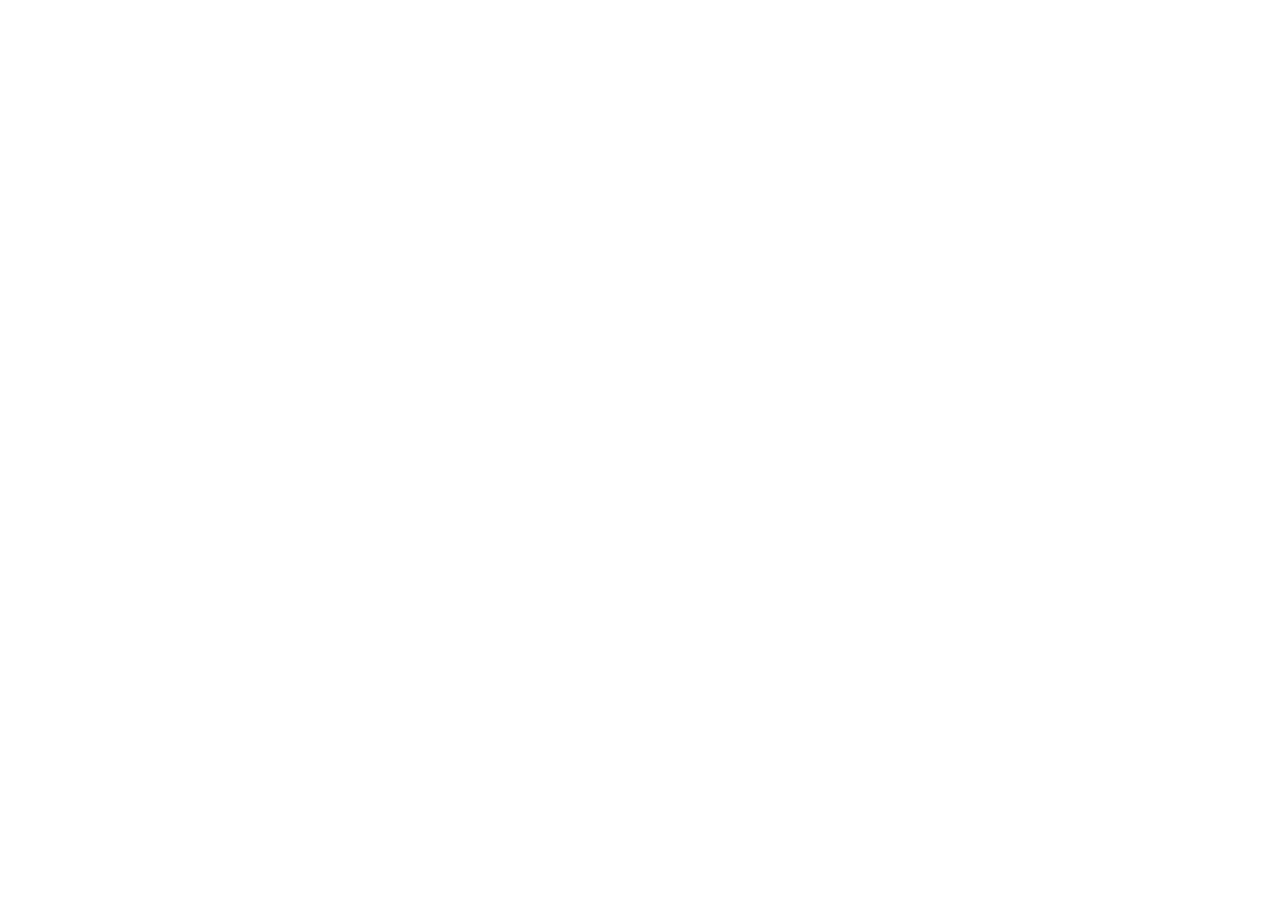
==== index.html @ cbe069e8 "Updates" ====
<!doctype html><html lang="en" translate="no" class="notranslate"><head><meta charset="utf-8"><meta name="viewport" content="minimum-scale=1,initial-scale=1,width=device-width"><meta name="theme-color" content="#000000"><meta name="google" content="notranslate"><meta name="mobile-web-app-capable" content="yes"><meta name="apple-mobile-web-app-capable" content="yes"><meta name="apple-mobile-web-app-status-bar-style" content="default"><link rel="manifest" href="./manifest.json"><link rel="icon shortcut" href="./favicon.ico"><link rel="apple-touch-icon" sizes="40x40" href="./appIcon/40.png"><link rel="apple-touch-icon" sizes="58x58" href="./appIcon/58.png"><link rel="apple-touch-icon" sizes="60x60" href="./appIcon/60.png"><link rel="apple-touch-icon" sizes="76x76" href="./appIcon/76.png"><link rel="apple-touch-icon" sizes="80x80" href="./appIcon/80.png"><link rel="apple-touch-icon" sizes="87x87" href="./appIcon/87.png"><link rel="apple-touch-icon" sizes="114x114" href="./appIcon/114.png"><link rel="apple-touch-icon" sizes="120x120" href="./appIcon/120.png"><link rel="apple-touch-icon" sizes="128x128" href="./appIcon/128.png"><link rel="apple-touch-icon" sizes="136x136" href="./appIcon/136.png"><link rel="apple-touch-icon" sizes="152x152" href="./appIcon/152.png"><link rel="apple-touch-icon" sizes="167x167" href="./appIcon/167.png"><link rel="apple-touch-icon" sizes="180x180" href="./appIcon/180.png"><link rel="apple-touch-icon" sizes="192x192" href="./appIcon/192.png"><link rel="apple-touch-icon" sizes="1024x1024" href="./appIcon/1024.png"><title>Atomic CRM</title><style>body{margin:0;padding:0;font-family:sans-serif}button,input,select,textarea,a{touch-action:manipulation}.loader-container{background-color:#fafafa;flex-direction:column;justify-content:center;align-items:center;display:flex;position:absolute;inset:0}.loader,.loader:before,.loader:after{border-radius:50%}.loader{color:#283593;text-indent:-99999em;width:10em;height:10em;margin:55px auto;font-size:11px;position:relative;-webkit-transform:translateZ(0);-ms-transform:translateZ(0);transform:translateZ(0);box-shadow:inset 0 0 0 1em}.loader:before,.loader:after{content:"";position:absolute}.loader:before{-webkit-transform-origin:5.2em 5.1em;transform-origin:5.2em 5.1em;background:#fafafa;border-radius:10.2em 0 0 10.2em;width:5.2em;height:10.2em;-webkit-animation:2s 1.5s infinite load2;animation:2s 1.5s infinite load2;top:-.1em;left:-.1em}.loader:after{-webkit-transform-origin:0 5.1em;transform-origin:0 5.1em;background:#fafafa;border-radius:0 10.2em 10.2em 0;width:5.2em;height:10.2em;-webkit-animation:2s infinite load2;animation:2s infinite load2;top:-.1em;left:5.1em}@-webkit-keyframes load2{0%{-webkit-transform:rotate(0);transform:rotate(0)}to{-webkit-transform:rotate(360deg);transform:rotate(360deg)}}@keyframes load2{0%{-webkit-transform:rotate(0);transform:rotate(0)}to{-webkit-transform:rotate(360deg);transform:rotate(360deg)}}</style><script type="module" crossorigin src="./assets/index-CoNjOxWQ.js"></script><link rel="stylesheet" crossorigin href="./assets/index-Bz48IOPK.css"><script id="vite-plugin-pwa:register-sw" src="./registerSW.js"></script></head><body><div id="root"><div class="loader-container"><div class="loader">Loading...</div></div></div><noscript>You need to enable JavaScript to run this app.</noscript></body></html>
---- assets/index-Bz48IOPK.css ----
@layer properties{@supports (((-webkit-hyphens:none)) and (not (margin-trim:inline))) or ((-moz-orient:inline) and (not (color:rgb(from red r g b)))){*,:before,:after,::backdrop{--tw-translate-x:0;--tw-translate-y:0;--tw-translate-z:0;--tw-scale-x:1;--tw-scale-y:1;--tw-scale-z:1;--tw-rotate-x:initial;--tw-rotate-y:initial;--tw-rotate-z:initial;--tw-skew-x:initial;--tw-skew-y:initial;--tw-space-y-reverse:0;--tw-space-x-reverse:0;--tw-divide-y-reverse:0;--tw-border-style:solid;--tw-gradient-position:initial;--tw-gradient-from:#0000;--tw-gradient-via:#0000;--tw-gradient-to:#0000;--tw-gradient-stops:initial;--tw-gradient-via-stops:initial;--tw-gradient-from-position:0%;--tw-gradient-via-position:50%;--tw-gradient-to-position:100%;--tw-leading:initial;--tw-font-weight:initial;--tw-tracking:initial;--tw-ordinal:initial;--tw-slashed-zero:initial;--tw-numeric-figure:initial;--tw-numeric-spacing:initial;--tw-numeric-fraction:initial;--tw-shadow:0 0 #0000;--tw-shadow-color:initial;--tw-shadow-alpha:100%;--tw-inset-shadow:0 0 #0000;--tw-inset-shadow-color:initial;--tw-inset-shadow-alpha:100%;--tw-ring-color:initial;--tw-ring-shadow:0 0 #0000;--tw-inset-ring-color:initial;--tw-inset-ring-shadow:0 0 #0000;--tw-ring-inset:initial;--tw-ring-offset-width:0px;--tw-ring-offset-color:#fff;--tw-ring-offset-shadow:0 0 #0000;--tw-outline-style:solid;--tw-blur:initial;--tw-brightness:initial;--tw-contrast:initial;--tw-grayscale:initial;--tw-hue-rotate:initial;--tw-invert:initial;--tw-opacity:initial;--tw-saturate:initial;--tw-sepia:initial;--tw-drop-shadow:initial;--tw-drop-shadow-color:initial;--tw-drop-shadow-alpha:100%;--tw-drop-shadow-size:initial;--tw-duration:initial;--tw-ease:initial;--tw-content:"";--tw-animation-delay:0s;--tw-animation-direction:normal;--tw-animation-duration:initial;--tw-animation-fill-mode:none;--tw-animation-iteration-count:1;--tw-enter-blur:0;--tw-enter-opacity:1;--tw-enter-rotate:0;--tw-enter-scale:1;--tw-enter-translate-x:0;--tw-enter-translate-y:0;--tw-exit-blur:0;--tw-exit-opacity:1;--tw-exit-rotate:0;--tw-exit-scale:1;--tw-exit-translate-x:0;--tw-exit-translate-y:0}}}@layer theme{:root,:host{--font-mono:ui-monospace,SFMono-Regular,Menlo,Monaco,Consolas,"Liberation Mono","Courier New",monospace;--color-red-500:oklch(63.7% .237 25.331);--color-red-600:oklch(57.7% .245 27.325);--color-red-800:oklch(44.4% .177 26.899);--color-orange-300:oklch(83.7% .128 66.29);--color-orange-500:oklch(70.5% .213 47.604);--color-orange-700:oklch(55.3% .195 38.402);--color-green-500:oklch(72.3% .219 149.579);--color-green-600:oklch(62.7% .194 149.214);--color-blue-300:oklch(80.9% .105 251.813);--color-blue-700:oklch(48.8% .243 264.376);--color-indigo-50:oklch(96.2% .018 272.314);--color-indigo-100:oklch(93% .034 272.788);--color-indigo-200:oklch(87% .065 274.039);--color-indigo-300:oklch(78.5% .115 274.713);--color-indigo-400:oklch(67.3% .182 276.935);--color-indigo-500:oklch(58.5% .233 277.117);--color-indigo-600:oklch(51.1% .262 276.966);--color-indigo-700:oklch(45.7% .24 277.023);--color-indigo-800:oklch(39.8% .195 277.366);--color-indigo-900:oklch(35.9% .144 278.697);--color-gray-50:oklch(98.5% .002 247.839);--color-gray-100:oklch(96.7% .003 264.542);--color-gray-200:oklch(92.8% .006 264.531);--color-gray-300:oklch(87.2% .01 258.338);--color-gray-500:oklch(55.1% .027 264.364);--color-gray-600:oklch(44.6% .03 256.802);--color-gray-800:oklch(27.8% .033 256.848);--color-zinc-100:oklch(96.7% .001 286.375);--color-zinc-900:oklch(21% .006 285.885);--color-black:#000;--color-white:#fff;--spacing:.25rem;--breakpoint-xl:80rem;--container-sm:24rem;--container-lg:32rem;--container-xl:36rem;--container-2xl:42rem;--container-3xl:48rem;--container-4xl:56rem;--text-xs:.75rem;--text-xs--line-height:calc(1/.75);--text-sm:.875rem;--text-sm--line-height:calc(1.25/.875);--text-base:1rem;--text-base--line-height: 1.5 ;--text-lg:1.125rem;--text-lg--line-height:calc(1.75/1.125);--text-xl:1.25rem;--text-xl--line-height:calc(1.75/1.25);--text-2xl:1.5rem;--text-2xl--line-height:calc(2/1.5);--text-3xl:1.875rem;--text-3xl--line-height: 1.2 ;--font-weight-normal:400;--font-weight-medium:500;--font-weight-semibold:600;--font-weight-bold:700;--tracking-tight:-.025em;--tracking-wide:.025em;--tracking-wider:.05em;--tracking-widest:.1em;--leading-snug:1.375;--leading-normal:1.5;--leading-relaxed:1.625;--radius-xs:.125rem;--radius-2xl:1rem;--ease-in-out:cubic-bezier(.4,0,.2,1);--animate-spin:spin 1s linear infinite;--animate-pulse:pulse 2s cubic-bezier(.4,0,.6,1)infinite;--default-transition-duration:.15s;--default-transition-timing-function:cubic-bezier(.4,0,.2,1);--default-font-family:"Inter Variable",ui-sans-serif,system-ui,sans-serif;--default-mono-font-family:var(--font-mono);--color-muted-foreground:var(--muted-foreground)}}@layer base{*,:after,:before,::backdrop{box-sizing:border-box;border:0 solid;margin:0;padding:0}::file-selector-button{box-sizing:border-box;border:0 solid;margin:0;padding:0}html,:host{-webkit-text-size-adjust:100%;tab-size:4;line-height:1.5;font-family:var(--default-font-family,ui-sans-serif,system-ui,sans-serif,"Apple Color Emoji","Segoe UI Emoji","Segoe UI Symbol","Noto Color Emoji");font-feature-settings:var(--default-font-feature-settings,normal);font-variation-settings:var(--default-font-variation-settings,normal);-webkit-tap-highlight-color:transparent}hr{height:0;color:inherit;border-top-width:1px}abbr:where([title]){-webkit-text-decoration:underline dotted;text-decoration:underline dotted}h1,h2,h3,h4,h5,h6{font-size:inherit;font-weight:inherit}a{color:inherit;-webkit-text-decoration:inherit;text-decoration:inherit}b,strong{font-weight:bolder}code,kbd,samp,pre{font-family:var(--default-mono-font-family,ui-monospace,SFMono-Regular,Menlo,Monaco,Consolas,"Liberation Mono","Courier New",monospace);font-feature-settings:var(--default-mono-font-feature-settings,normal);font-variation-settings:var(--default-mono-font-variation-settings,normal);font-size:1em}small{font-size:80%}sub,sup{vertical-align:baseline;font-size:75%;line-height:0;position:relative}sub{bottom:-.25em}sup{top:-.5em}table{text-indent:0;border-color:inherit;border-collapse:collapse}:-moz-focusring{outline:auto}progress{vertical-align:baseline}summary{display:list-item}ol,ul,menu{list-style:none}img,svg,video,canvas,audio,iframe,embed,object{vertical-align:middle;display:block}img,video{max-width:100%;height:auto}button,input,select,optgroup,textarea{font:inherit;font-feature-settings:inherit;font-variation-settings:inherit;letter-spacing:inherit;color:inherit;opacity:1;background-color:#0000;border-radius:0}::file-selector-button{font:inherit;font-feature-settings:inherit;font-variation-settings:inherit;letter-spacing:inherit;color:inherit;opacity:1;background-color:#0000;border-radius:0}:where(select:is([multiple],[size])) optgroup{font-weight:bolder}:where(select:is([multiple],[size])) optgroup option{padding-inline-start:20px}::file-selector-button{margin-inline-end:4px}::placeholder{opacity:1}@supports (not ((-webkit-appearance:-apple-pay-button))) or (contain-intrinsic-size:1px){::placeholder{color:currentColor}@supports (color:color-mix(in lab,red,red)){::placeholder{color:color-mix(in oklab,currentcolor 50%,transparent)}}}textarea{resize:vertical}::-webkit-search-decoration{-webkit-appearance:none}::-webkit-date-and-time-value{min-height:1lh;text-align:inherit}::-webkit-datetime-edit{display:inline-flex}::-webkit-datetime-edit-fields-wrapper{padding:0}::-webkit-datetime-edit{padding-block:0}::-webkit-datetime-edit-year-field{padding-block:0}::-webkit-datetime-edit-month-field{padding-block:0}::-webkit-datetime-edit-day-field{padding-block:0}::-webkit-datetime-edit-hour-field{padding-block:0}::-webkit-datetime-edit-minute-field{padding-block:0}::-webkit-datetime-edit-second-field{padding-block:0}::-webkit-datetime-edit-millisecond-field{padding-block:0}::-webkit-datetime-edit-meridiem-field{padding-block:0}::-webkit-calendar-picker-indicator{line-height:1}:-moz-ui-invalid{box-shadow:none}button,input:where([type=button],[type=reset],[type=submit]){appearance:button}::file-selector-button{appearance:button}::-webkit-inner-spin-button{height:auto}::-webkit-outer-spin-button{height:auto}[hidden]:where(:not([hidden=until-found])){display:none!important}*{border-color:var(--border);outline-color:var(--ring)}@supports (color:color-mix(in lab,red,red)){*{outline-color:color-mix(in oklab,var(--ring)50%,transparent)}}body{background-color:var(--background);color:var(--foreground);font-family:Inter Variable,ui-sans-serif,system-ui,sans-serif}}@layer components;@layer utilities{.\@container\/card-header{container:card-header/inline-size}.pointer-events-auto{pointer-events:auto}.pointer-events-none{pointer-events:none}.collapse{visibility:collapse}.invisible{visibility:hidden}.visible{visibility:visible}.sr-only{clip-path:inset(50%);white-space:nowrap;border-width:0;width:1px;height:1px;margin:-1px;padding:0;position:absolute;overflow:hidden}.absolute{position:absolute}.fixed{position:fixed}.relative{position:relative}.static{position:static}.sticky{position:sticky}.inset-0{inset:calc(var(--spacing)*0)}.inset-x-0{inset-inline:calc(var(--spacing)*0)}.inset-y-0{inset-block:calc(var(--spacing)*0)}.-top-1{top:calc(var(--spacing)*-1)}.-top-12{top:calc(var(--spacing)*-12)}.top-0{top:calc(var(--spacing)*0)}.top-1\.5{top:calc(var(--spacing)*1.5)}.top-1\/2{top:50%}.top-1\/20{top:5%}.top-2{top:calc(var(--spacing)*2)}.top-3\.5{top:calc(var(--spacing)*3.5)}.top-4{top:calc(var(--spacing)*4)}.top-\[1px\]{top:1px}.top-\[50\%\]{top:50%}.top-\[60\%\]{top:60%}.top-full{top:100%}.-right-1{right:calc(var(--spacing)*-1)}.right-0{right:calc(var(--spacing)*0)}.right-1{right:calc(var(--spacing)*1)}.right-2{right:calc(var(--spacing)*2)}.right-3{right:calc(var(--spacing)*3)}.right-4{right:calc(var(--spacing)*4)}.right-8{right:calc(var(--spacing)*8)}.bottom-0{bottom:calc(var(--spacing)*0)}.bottom-2{bottom:calc(var(--spacing)*2)}.bottom-full{bottom:100%}.left-0{left:calc(var(--spacing)*0)}.left-1\/2{left:50%}.left-2{left:calc(var(--spacing)*2)}.left-\[50\%\]{left:50%}.isolate{isolation:isolate}.z-10{z-index:10}.z-20{z-index:20}.z-50{z-index:50}.z-\[1\]{z-index:1}.order-first{order:-9999}.col-start-2{grid-column-start:2}.row-span-2{grid-row:span 2/span 2}.row-start-1{grid-row-start:1}.float-right{float:right}.container{width:100%}@media(min-width:40rem){.container{max-width:40rem}}@media(min-width:48rem){.container{max-width:48rem}}@media(min-width:64rem){.container{max-width:64rem}}@media(min-width:80rem){.container{max-width:80rem}}@media(min-width:96rem){.container{max-width:96rem}}.-m-4{margin:calc(var(--spacing)*-4)}.m-0{margin:calc(var(--spacing)*0)}.m-1{margin:calc(var(--spacing)*1)}.m-4{margin:calc(var(--spacing)*4)}.-mx-1{margin-inline:calc(var(--spacing)*-1)}.-mx-2{margin-inline:calc(var(--spacing)*-2)}.mx-2{margin-inline:calc(var(--spacing)*2)}.mx-3{margin-inline:calc(var(--spacing)*3)}.mx-3\.5{margin-inline:calc(var(--spacing)*3.5)}.mx-auto{margin-inline:auto}.my-0{margin-block:calc(var(--spacing)*0)}.my-1{margin-block:calc(var(--spacing)*1)}.my-2{margin-block:calc(var(--spacing)*2)}.my-4{margin-block:calc(var(--spacing)*4)}.my-5{margin-block:calc(var(--spacing)*5)}.my-8{margin-block:calc(var(--spacing)*8)}.-mt-3{margin-top:calc(var(--spacing)*-3)}.mt-0{margin-top:calc(var(--spacing)*0)}.mt-1{margin-top:calc(var(--spacing)*1)}.mt-1\.5{margin-top:calc(var(--spacing)*1.5)}.mt-2{margin-top:calc(var(--spacing)*2)}.mt-3{margin-top:calc(var(--spacing)*3)}.mt-4{margin-top:calc(var(--spacing)*4)}.mt-5{margin-top:calc(var(--spacing)*5)}.mt-6{margin-top:calc(var(--spacing)*6)}.mt-8{margin-top:calc(var(--spacing)*8)}.mt-auto{margin-top:auto}.-mr-3{margin-right:calc(var(--spacing)*-3)}.mr-1{margin-right:calc(var(--spacing)*1)}.mr-2{margin-right:calc(var(--spacing)*2)}.mr-3{margin-right:calc(var(--spacing)*3)}.mr-4{margin-right:calc(var(--spacing)*4)}.mr-8{margin-right:calc(var(--spacing)*8)}.mr-10{margin-right:calc(var(--spacing)*10)}.mb-0{margin-bottom:calc(var(--spacing)*0)}.mb-1{margin-bottom:calc(var(--spacing)*1)}.mb-1\.5{margin-bottom:calc(var(--spacing)*1.5)}.mb-2{margin-bottom:calc(var(--spacing)*2)}.mb-3{margin-bottom:calc(var(--spacing)*3)}.mb-4{margin-bottom:calc(var(--spacing)*4)}.mb-5{margin-bottom:calc(var(--spacing)*5)}.mb-6{margin-bottom:calc(var(--spacing)*6)}.mb-8{margin-bottom:calc(var(--spacing)*8)}.-ml-1{margin-left:calc(var(--spacing)*-1)}.-ml-3{margin-left:calc(var(--spacing)*-3)}.ml-1{margin-left:calc(var(--spacing)*1)}.ml-2{margin-left:calc(var(--spacing)*2)}.ml-4{margin-left:calc(var(--spacing)*4)}.ml-8{margin-left:calc(var(--spacing)*8)}.ml-auto{margin-left:auto}.line-clamp-1{-webkit-line-clamp:1;-webkit-box-orient:vertical;display:-webkit-box;overflow:hidden}.line-clamp-2{-webkit-line-clamp:2;-webkit-box-orient:vertical;display:-webkit-box;overflow:hidden}.line-clamp-3{-webkit-line-clamp:3;-webkit-box-orient:vertical;display:-webkit-box;overflow:hidden}.block{display:block}.contents{display:contents}.flex{display:flex}.grid{display:grid}.hidden{display:none}.inline{display:inline}.inline-block{display:inline-block}.inline-flex{display:inline-flex}.table{display:table}.table-caption{display:table-caption}.table-cell{display:table-cell}.table-row{display:table-row}.field-sizing-content{field-sizing:content}.aspect-884\/724{aspect-ratio:884/724}.aspect-1304\/814{aspect-ratio:1304/814}.aspect-square{aspect-ratio:1}.\!size-5{width:calc(var(--spacing)*5)!important;height:calc(var(--spacing)*5)!important}.size-2{width:calc(var(--spacing)*2);height:calc(var(--spacing)*2)}.size-2\.5{width:calc(var(--spacing)*2.5);height:calc(var(--spacing)*2.5)}.size-3{width:calc(var(--spacing)*3);height:calc(var(--spacing)*3)}.size-3\.5{width:calc(var(--spacing)*3.5);height:calc(var(--spacing)*3.5)}.size-4{width:calc(var(--spacing)*4);height:calc(var(--spacing)*4)}.size-5{width:calc(var(--spacing)*5);height:calc(var(--spacing)*5)}.size-6{width:calc(var(--spacing)*6);height:calc(var(--spacing)*6)}.size-7{width:calc(var(--spacing)*7);height:calc(var(--spacing)*7)}.size-8{width:calc(var(--spacing)*8);height:calc(var(--spacing)*8)}.size-9{width:calc(var(--spacing)*9);height:calc(var(--spacing)*9)}.size-10{width:calc(var(--spacing)*10);height:calc(var(--spacing)*10)}.size-12{width:calc(var(--spacing)*12);height:calc(var(--spacing)*12)}.size-full{width:100%;height:100%}.\!h-auto{height:auto!important}.h-0{height:calc(var(--spacing)*0)}.h-1\.5{height:calc(var(--spacing)*1.5)}.h-2{height:calc(var(--spacing)*2)}.h-2\.5{height:calc(var(--spacing)*2.5)}.h-3{height:calc(var(--spacing)*3)}.h-4{height:calc(var(--spacing)*4)}.h-5{height:calc(var(--spacing)*5)}.h-6{height:calc(var(--spacing)*6)}.h-7{height:calc(var(--spacing)*7)}.h-8{height:calc(var(--spacing)*8)}.h-9{height:calc(var(--spacing)*9)}.h-10{height:calc(var(--spacing)*10)}.h-12{height:calc(var(--spacing)*12)}.h-14{height:calc(var(--spacing)*14)}.h-16{height:calc(var(--spacing)*16)}.h-32{height:calc(var(--spacing)*32)}.h-\[1\.2rem\]{height:1.2rem}.h-\[1\.15rem\]{height:1.15rem}.h-\[20px\]{height:20px}.h-\[20vh\]{height:20vh}.h-\[25px\]{height:25px}.h-\[50px\]{height:50px}.h-\[100px\]{height:100px}.h-\[200px\]{height:200px}.h-\[400px\]{height:400px}.h-\[calc\(100\%-1px\)\]{height:calc(100% - 1px)}.h-\[var\(--radix-navigation-menu-viewport-height\)\]{height:var(--radix-navigation-menu-viewport-height)}.h-\[var\(--radix-select-trigger-height\)\]{height:var(--radix-select-trigger-height)}.h-auto{height:auto}.h-dvh{height:100dvh}.h-fit{height:fit-content}.h-full{height:100%}.h-px{height:1px}.h-screen{height:100vh}.h-svh{height:100svh}.max-h-\(--radix-dropdown-menu-content-available-height\){max-height:var(--radix-dropdown-menu-content-available-height)}.max-h-\(--radix-select-content-available-height\){max-height:var(--radix-select-content-available-height)}.max-h-0{max-height:calc(var(--spacing)*0)}.max-h-9\/10{max-height:90%}.max-h-46{max-height:calc(var(--spacing)*46)}.max-h-\[50vh\]{max-height:50vh}.max-h-\[300px\]{max-height:300px}.max-h-\[5000px\]{max-height:5000px}.min-h-0{min-height:calc(var(--spacing)*0)}.min-h-4{min-height:calc(var(--spacing)*4)}.min-h-6{min-height:calc(var(--spacing)*6)}.min-h-12{min-height:calc(var(--spacing)*12)}.min-h-16{min-height:calc(var(--spacing)*16)}.min-h-\[20rem\]{min-height:20rem}.min-h-\[24px\]{min-height:24px}.min-h-\[50vh\]{min-height:50vh}.min-h-\[calc\(100dvh-3\.5rem-4\.5rem\)\]{min-height:calc(100dvh - 8rem)}.min-h-screen{min-height:100vh}.min-h-svh{min-height:100svh}.w-\(--sidebar-width\){width:var(--sidebar-width)}.w-1\/3{width:33.3333%}.w-1\/4{width:25%}.w-2{width:calc(var(--spacing)*2)}.w-2\.5{width:calc(var(--spacing)*2.5)}.w-2\/5{width:40%}.w-3{width:calc(var(--spacing)*3)}.w-3\/4{width:75%}.w-4{width:calc(var(--spacing)*4)}.w-4\/5{width:80%}.w-5{width:calc(var(--spacing)*5)}.w-6{width:calc(var(--spacing)*6)}.w-8{width:calc(var(--spacing)*8)}.w-9{width:calc(var(--spacing)*9)}.w-10{width:calc(var(--spacing)*10)}.w-12{width:calc(var(--spacing)*12)}.w-16{width:calc(var(--spacing)*16)}.w-24{width:calc(var(--spacing)*24)}.w-25{width:calc(var(--spacing)*25)}.w-32{width:calc(var(--spacing)*32)}.w-48{width:calc(var(--spacing)*48)}.w-52{width:calc(var(--spacing)*52)}.w-56{width:calc(var(--spacing)*56)}.w-72{width:calc(var(--spacing)*72)}.w-92{width:calc(var(--spacing)*92)}.w-\[1\.2rem\]{width:1.2rem}.w-\[20px\]{width:20px}.w-\[25px\]{width:25px}.w-\[90\%\]{width:90%}.w-\[100px\]{width:100px}.w-\[150px\]{width:150px}.w-\[194px\]{width:194px}.w-\[200px\]{width:200px}.w-\[1008px\]{width:1008px}.w-auto{width:auto}.w-fit{width:fit-content}.w-full{width:100%}.w-max{width:max-content}.max-w-\(--radix-popover-trigger-width\){max-width:var(--radix-popover-trigger-width)}.max-w-\(--skeleton-width\){max-width:var(--skeleton-width)}.max-w-2xl{max-width:var(--container-2xl)}.max-w-3xl{max-width:var(--container-3xl)}.max-w-150{max-width:calc(var(--spacing)*150)}.max-w-\[600px\]{max-width:600px}.max-w-\[calc\(100\%-2rem\)\]{max-width:calc(100% - 2rem)}.max-w-full{max-width:100%}.max-w-lg{max-width:var(--container-lg)}.max-w-max{max-width:max-content}.max-w-screen-xl{max-width:var(--breakpoint-xl)}.max-w-sm{max-width:var(--container-sm)}.min-w-0{min-width:calc(var(--spacing)*0)}.min-w-5{min-width:calc(var(--spacing)*5)}.min-w-8{min-width:calc(var(--spacing)*8)}.min-w-9{min-width:calc(var(--spacing)*9)}.min-w-10{min-width:calc(var(--spacing)*10)}.min-w-20{min-width:calc(var(--spacing)*20)}.min-w-24{min-width:calc(var(--spacing)*24)}.min-w-50{min-width:calc(var(--spacing)*50)}.min-w-52{min-width:calc(var(--spacing)*52)}.min-w-92{min-width:calc(var(--spacing)*92)}.min-w-\[8rem\]{min-width:8rem}.min-w-\[10vw\]{min-width:10vw}.min-w-\[200px\]{min-width:200px}.min-w-\[var\(--radix-select-trigger-width\)\]{min-width:var(--radix-select-trigger-width)}.flex-1{flex:1}.flex-auto{flex:auto}.flex-shrink-0,.shrink-0{flex-shrink:0}.flex-grow,.grow{flex-grow:1}.basis-full{flex-basis:100%}.caption-bottom{caption-side:bottom}.origin-\(--radix-dropdown-menu-content-transform-origin\){transform-origin:var(--radix-dropdown-menu-content-transform-origin)}.origin-\(--radix-popover-content-transform-origin\){transform-origin:var(--radix-popover-content-transform-origin)}.origin-\(--radix-select-content-transform-origin\){transform-origin:var(--radix-select-content-transform-origin)}.origin-\(--radix-tooltip-content-transform-origin\){transform-origin:var(--radix-tooltip-content-transform-origin)}.origin-top{transform-origin:top}.-translate-x-1\/2{--tw-translate-x: -50% ;translate:var(--tw-translate-x)var(--tw-translate-y)}.-translate-x-px{--tw-translate-x:-1px;translate:var(--tw-translate-x)var(--tw-translate-y)}.translate-x-\[-50\%\]{--tw-translate-x:-50%;translate:var(--tw-translate-x)var(--tw-translate-y)}.translate-x-px{--tw-translate-x:1px;translate:var(--tw-translate-x)var(--tw-translate-y)}.-translate-y-1\/2{--tw-translate-y: -50% ;translate:var(--tw-translate-x)var(--tw-translate-y)}.translate-y-0{--tw-translate-y:calc(var(--spacing)*0);translate:var(--tw-translate-x)var(--tw-translate-y)}.translate-y-0\.5{--tw-translate-y:calc(var(--spacing)*.5);translate:var(--tw-translate-x)var(--tw-translate-y)}.translate-y-\[-50\%\]{--tw-translate-y:-50%;translate:var(--tw-translate-x)var(--tw-translate-y)}.translate-y-\[calc\(-50\%_-_2px\)\]{--tw-translate-y: calc(-50% - 2px) ;translate:var(--tw-translate-x)var(--tw-translate-y)}.scale-0{--tw-scale-x:0%;--tw-scale-y:0%;--tw-scale-z:0%;scale:var(--tw-scale-x)var(--tw-scale-y)}.scale-100{--tw-scale-x:100%;--tw-scale-y:100%;--tw-scale-z:100%;scale:var(--tw-scale-x)var(--tw-scale-y)}.scale-125{--tw-scale-x:125%;--tw-scale-y:125%;--tw-scale-z:125%;scale:var(--tw-scale-x)var(--tw-scale-y)}.scale-y-0{--tw-scale-y:0%;scale:var(--tw-scale-x)var(--tw-scale-y)}.scale-y-100{--tw-scale-y:100%;scale:var(--tw-scale-x)var(--tw-scale-y)}.rotate-0{rotate:none}.rotate-1{rotate:1deg}.rotate-45{rotate:45deg}.rotate-90{rotate:90deg}.transform{transform:var(--tw-rotate-x,)var(--tw-rotate-y,)var(--tw-rotate-z,)var(--tw-skew-x,)var(--tw-skew-y,)}.animate-in{animation:enter var(--tw-animation-duration,var(--tw-duration,.15s))var(--tw-ease,ease)var(--tw-animation-delay,0s)var(--tw-animation-iteration-count,1)var(--tw-animation-direction,normal)var(--tw-animation-fill-mode,none)}.animate-pulse{animation:var(--animate-pulse)}.animate-spin{animation:var(--animate-spin)}.cursor-default{cursor:default}.cursor-move{cursor:move}.cursor-not-allowed{cursor:not-allowed}.cursor-pointer{cursor:pointer}.resize{resize:both}.resize-none{resize:none}.scroll-my-1{scroll-margin-block:calc(var(--spacing)*1)}.scroll-py-1{scroll-padding-block:calc(var(--spacing)*1)}.list-inside{list-style-position:inside}.list-disc{list-style-type:disc}.list-none{list-style-type:none}.appearance-none{appearance:none}.auto-rows-min{grid-auto-rows:min-content}.grid-cols-1{grid-template-columns:repeat(1,minmax(0,1fr))}.grid-cols-3{grid-template-columns:repeat(3,minmax(0,1fr))}.grid-cols-4{grid-template-columns:repeat(4,minmax(0,1fr))}.grid-cols-\[0_1fr\]{grid-template-columns:0 1fr}.grid-rows-\[auto_auto\]{grid-template-rows:auto auto}.flex-col{flex-direction:column}.flex-col-reverse{flex-direction:column-reverse}.flex-row{flex-direction:row}.flex-nowrap{flex-wrap:nowrap}.flex-wrap{flex-wrap:wrap}.items-center{align-items:center}.items-end{align-items:flex-end}.items-start{align-items:flex-start}.items-stretch{align-items:stretch}.justify-between{justify-content:space-between}.justify-center{justify-content:center}.justify-end{justify-content:flex-end}.justify-evenly{justify-content:space-evenly}.justify-start{justify-content:flex-start}.justify-items-start{justify-items:start}.gap-0{gap:calc(var(--spacing)*0)}.gap-0\.5{gap:calc(var(--spacing)*.5)}.gap-1{gap:calc(var(--spacing)*1)}.gap-1\.5{gap:calc(var(--spacing)*1.5)}.gap-2{gap:calc(var(--spacing)*2)}.gap-2\.5{gap:calc(var(--spacing)*2.5)}.gap-3{gap:calc(var(--spacing)*3)}.gap-4{gap:calc(var(--spacing)*4)}.gap-5{gap:calc(var(--spacing)*5)}.gap-6{gap:calc(var(--spacing)*6)}.gap-8{gap:calc(var(--spacing)*8)}.gap-10{gap:calc(var(--spacing)*10)}.gap-12{gap:calc(var(--spacing)*12)}.gap-\[--spacing\(var\(--gap\)\)\]{gap:calc(var(--spacing)*var(--gap))}:where(.space-y-1>:not(:last-child)){--tw-space-y-reverse:0;margin-block-start:calc(calc(var(--spacing)*1)*var(--tw-space-y-reverse));margin-block-end:calc(calc(var(--spacing)*1)*calc(1 - var(--tw-space-y-reverse)))}:where(.space-y-2>:not(:last-child)){--tw-space-y-reverse:0;margin-block-start:calc(calc(var(--spacing)*2)*var(--tw-space-y-reverse));margin-block-end:calc(calc(var(--spacing)*2)*calc(1 - var(--tw-space-y-reverse)))}:where(.space-y-3>:not(:last-child)){--tw-space-y-reverse:0;margin-block-start:calc(calc(var(--spacing)*3)*var(--tw-space-y-reverse));margin-block-end:calc(calc(var(--spacing)*3)*calc(1 - var(--tw-space-y-reverse)))}:where(.space-y-4>:not(:last-child)){--tw-space-y-reverse:0;margin-block-start:calc(calc(var(--spacing)*4)*var(--tw-space-y-reverse));margin-block-end:calc(calc(var(--spacing)*4)*calc(1 - var(--tw-space-y-reverse)))}:where(.space-y-6>:not(:last-child)){--tw-space-y-reverse:0;margin-block-start:calc(calc(var(--spacing)*6)*var(--tw-space-y-reverse));margin-block-end:calc(calc(var(--spacing)*6)*calc(1 - var(--tw-space-y-reverse)))}:where(.space-y-8>:not(:last-child)){--tw-space-y-reverse:0;margin-block-start:calc(calc(var(--spacing)*8)*var(--tw-space-y-reverse));margin-block-end:calc(calc(var(--spacing)*8)*calc(1 - var(--tw-space-y-reverse)))}.gap-x-2{column-gap:calc(var(--spacing)*2)}:where(.-space-x-0\.5>:not(:last-child)){--tw-space-x-reverse:0;margin-inline-start:calc(calc(var(--spacing)*-.5)*var(--tw-space-x-reverse));margin-inline-end:calc(calc(var(--spacing)*-.5)*calc(1 - var(--tw-space-x-reverse)))}:where(.space-x-1>:not(:last-child)){--tw-space-x-reverse:0;margin-inline-start:calc(calc(var(--spacing)*1)*var(--tw-space-x-reverse));margin-inline-end:calc(calc(var(--spacing)*1)*calc(1 - var(--tw-space-x-reverse)))}:where(.space-x-2>:not(:last-child)){--tw-space-x-reverse:0;margin-inline-start:calc(calc(var(--spacing)*2)*var(--tw-space-x-reverse));margin-inline-end:calc(calc(var(--spacing)*2)*calc(1 - var(--tw-space-x-reverse)))}:where(.space-x-3>:not(:last-child)){--tw-space-x-reverse:0;margin-inline-start:calc(calc(var(--spacing)*3)*var(--tw-space-x-reverse));margin-inline-end:calc(calc(var(--spacing)*3)*calc(1 - var(--tw-space-x-reverse)))}:where(.space-x-4>:not(:last-child)){--tw-space-x-reverse:0;margin-inline-start:calc(calc(var(--spacing)*4)*var(--tw-space-x-reverse));margin-inline-end:calc(calc(var(--spacing)*4)*calc(1 - var(--tw-space-x-reverse)))}:where(.space-x-8>:not(:last-child)){--tw-space-x-reverse:0;margin-inline-start:calc(calc(var(--spacing)*8)*var(--tw-space-x-reverse));margin-inline-end:calc(calc(var(--spacing)*8)*calc(1 - var(--tw-space-x-reverse)))}.gap-y-0{row-gap:calc(var(--spacing)*0)}.gap-y-0\.5{row-gap:calc(var(--spacing)*.5)}.gap-y-3{row-gap:calc(var(--spacing)*3)}:where(.divide-y>:not(:last-child)){--tw-divide-y-reverse:0;border-bottom-style:var(--tw-border-style);border-top-style:var(--tw-border-style);border-top-width:calc(1px*var(--tw-divide-y-reverse));border-bottom-width:calc(1px*calc(1 - var(--tw-divide-y-reverse)))}.self-start{align-self:flex-start}.justify-self-end{justify-self:flex-end}.truncate{text-overflow:ellipsis;white-space:nowrap;overflow:hidden}.overflow-auto{overflow:auto}.overflow-hidden{overflow:hidden}.overflow-visible{overflow:visible}.overflow-x-auto{overflow-x:auto}.overflow-x-hidden{overflow-x:hidden}.overflow-y-auto{overflow-y:auto}.rounded{border-radius:.25rem}.rounded-2xl{border-radius:var(--radius-2xl)}.rounded-\[2px\]{border-radius:2px}.rounded-\[4px\]{border-radius:4px}.rounded-full{border-radius:3.40282e38px}.rounded-lg{border-radius:var(--radius)}.rounded-md{border-radius:calc(var(--radius) - 2px)}.rounded-sm{border-radius:calc(var(--radius) - 4px)}.rounded-xl{border-radius:calc(var(--radius) + 4px)}.rounded-xs{border-radius:var(--radius-xs)}.rounded-tl-sm{border-top-left-radius:calc(var(--radius) - 4px)}.border{border-style:var(--tw-border-style);border-width:1px}.border-2{border-style:var(--tw-border-style);border-width:2px}.border-t{border-top-style:var(--tw-border-style);border-top-width:1px}.border-r{border-right-style:var(--tw-border-style);border-right-width:1px}.border-b{border-bottom-style:var(--tw-border-style);border-bottom-width:1px}.border-b-2{border-bottom-style:var(--tw-border-style);border-bottom-width:2px}.border-l{border-left-style:var(--tw-border-style);border-left-width:1px}.border-dashed{--tw-border-style:dashed;border-style:dashed}.border-none{--tw-border-style:none;border-style:none}.border-blue-300{border-color:var(--color-blue-300)}.border-border{border-color:var(--border)}.border-destructive\!{border-color:var(--destructive)!important}.border-gray-300{border-color:var(--color-gray-300)}.border-input{border-color:var(--input)}.border-muted{border-color:var(--muted)}.border-orange-300{border-color:var(--color-orange-300)}.border-primary\/20{border-color:var(--primary)}@supports (color:color-mix(in lab,red,red)){.border-primary\/20{border-color:color-mix(in oklab,var(--primary)20%,transparent)}}.border-secondary-foreground{border-color:var(--secondary-foreground)}.border-sidebar-border{border-color:var(--sidebar-border)}.border-transparent{border-color:#0000}.bg-\[color\:var\(--avatar-0\)\]{background-color:var(--avatar-0)}.bg-\[color\:var\(--avatar-1\)\]{background-color:var(--avatar-1)}.bg-\[color\:var\(--avatar-2\)\]{background-color:var(--avatar-2)}.bg-\[color\:var\(--avatar-3\)\]{background-color:var(--avatar-3)}.bg-\[color\:var\(--avatar-4\)\]{background-color:var(--avatar-4)}.bg-\[color\:var\(--avatar-5\)\]{background-color:var(--avatar-5)}.bg-\[color\:var\(--avatar-6\)\]{background-color:var(--avatar-6)}.bg-\[color\:var\(--avatar-7\)\]{background-color:var(--avatar-7)}.bg-\[color\:var\(--avatar-8\)\]{background-color:var(--avatar-8)}.bg-\[color\:var\(--avatar-9\)\]{background-color:var(--avatar-9)}.bg-accent{background-color:var(--accent)}.bg-background{background-color:var(--background)}.bg-black\/50{background-color:#00000080}@supports (color:color-mix(in lab,red,red)){.bg-black\/50{background-color:color-mix(in oklab,var(--color-black)50%,transparent)}}.bg-border{background-color:var(--border)}.bg-card{background-color:var(--card)}.bg-destructive{background-color:var(--destructive)}.bg-gray-50{background-color:var(--color-gray-50)}.bg-gray-200{background-color:var(--color-gray-200)}.bg-gray-300{background-color:var(--color-gray-300)}.bg-gray-800{background-color:var(--color-gray-800)}.bg-muted,.bg-muted\/50{background-color:var(--muted)}@supports (color:color-mix(in lab,red,red)){.bg-muted\/50{background-color:color-mix(in oklab,var(--muted)50%,transparent)}}.bg-orange-500{background-color:var(--color-orange-500)}.bg-popover{background-color:var(--popover)}.bg-primary,.bg-primary\/5{background-color:var(--primary)}@supports (color:color-mix(in lab,red,red)){.bg-primary\/5{background-color:color-mix(in oklab,var(--primary)5%,transparent)}}.bg-primary\/20{background-color:var(--primary)}@supports (color:color-mix(in lab,red,red)){.bg-primary\/20{background-color:color-mix(in oklab,var(--primary)20%,transparent)}}.bg-secondary{background-color:var(--secondary)}.bg-sidebar{background-color:var(--sidebar)}.bg-sidebar-border{background-color:var(--sidebar-border)}.bg-transparent{background-color:#0000}.bg-zinc-100{background-color:var(--color-zinc-100)}.bg-zinc-900{background-color:var(--color-zinc-900)}.bg-linear-to-b{--tw-gradient-position:to bottom}@supports (background-image:linear-gradient(in lab,red,red)){.bg-linear-to-b{--tw-gradient-position:to bottom in oklab}}.bg-linear-to-b{background-image:linear-gradient(var(--tw-gradient-stops))}.bg-gradient-to-t{--tw-gradient-position:to top in oklab;background-image:linear-gradient(var(--tw-gradient-stops))}.from-background{--tw-gradient-from:var(--background);--tw-gradient-stops:var(--tw-gradient-via-stops,var(--tw-gradient-position),var(--tw-gradient-from)var(--tw-gradient-from-position),var(--tw-gradient-to)var(--tw-gradient-to-position))}.from-transparent{--tw-gradient-from:transparent;--tw-gradient-stops:var(--tw-gradient-via-stops,var(--tw-gradient-position),var(--tw-gradient-from)var(--tw-gradient-from-position),var(--tw-gradient-to)var(--tw-gradient-to-position))}.to-background{--tw-gradient-to:var(--background);--tw-gradient-stops:var(--tw-gradient-via-stops,var(--tw-gradient-position),var(--tw-gradient-from)var(--tw-gradient-from-position),var(--tw-gradient-to)var(--tw-gradient-to-position))}.to-card{--tw-gradient-to:var(--card);--tw-gradient-stops:var(--tw-gradient-via-stops,var(--tw-gradient-position),var(--tw-gradient-from)var(--tw-gradient-from-position),var(--tw-gradient-to)var(--tw-gradient-to-position))}.to-transparent{--tw-gradient-to:transparent;--tw-gradient-stops:var(--tw-gradient-via-stops,var(--tw-gradient-position),var(--tw-gradient-from)var(--tw-gradient-from-position),var(--tw-gradient-to)var(--tw-gradient-to-position))}.to-10\%{--tw-gradient-to-position:10%}.fill-current{fill:currentColor}.fill-primary{fill:var(--primary)}.object-contain{object-fit:contain}.object-cover{object-fit:cover}.object-left{object-position:left}.p-0{padding:calc(var(--spacing)*0)}.p-0\.5{padding:calc(var(--spacing)*.5)}.p-1{padding:calc(var(--spacing)*1)}.p-2{padding:calc(var(--spacing)*2)}.p-3{padding:calc(var(--spacing)*3)}.p-4{padding:calc(var(--spacing)*4)}.p-6{padding:calc(var(--spacing)*6)}.p-8{padding:calc(var(--spacing)*8)}.p-10{padding:calc(var(--spacing)*10)}.p-\[3px\]{padding:3px}.px-0{padding-inline:calc(var(--spacing)*0)}.px-1{padding-inline:calc(var(--spacing)*1)}.px-1\.5{padding-inline:calc(var(--spacing)*1.5)}.px-2{padding-inline:calc(var(--spacing)*2)}.px-2\.5{padding-inline:calc(var(--spacing)*2.5)}.px-3{padding-inline:calc(var(--spacing)*3)}.px-4{padding-inline:calc(var(--spacing)*4)}.px-6{padding-inline:calc(var(--spacing)*6)}.py-0{padding-block:calc(var(--spacing)*0)}.py-0\.5{padding-block:calc(var(--spacing)*.5)}.py-1{padding-block:calc(var(--spacing)*1)}.py-1\.5{padding-block:calc(var(--spacing)*1.5)}.py-1\.75{padding-block:calc(var(--spacing)*1.75)}.py-2{padding-block:calc(var(--spacing)*2)}.py-3{padding-block:calc(var(--spacing)*3)}.py-4{padding-block:calc(var(--spacing)*4)}.py-6{padding-block:calc(var(--spacing)*6)}.py-8{padding-block:calc(var(--spacing)*8)}.pt-0{padding-top:calc(var(--spacing)*0)}.pt-0\.75{padding-top:calc(var(--spacing)*.75)}.pt-1{padding-top:calc(var(--spacing)*1)}.pt-2{padding-top:calc(var(--spacing)*2)}.pt-4{padding-top:calc(var(--spacing)*4)}.pt-6{padding-top:calc(var(--spacing)*6)}.pt-8{padding-top:calc(var(--spacing)*8)}.pt-18{padding-top:calc(var(--spacing)*18)}.pr-0\!{padding-right:calc(var(--spacing)*0)!important}.pr-2{padding-right:calc(var(--spacing)*2)}.pr-2\.5{padding-right:calc(var(--spacing)*2.5)}.pr-4{padding-right:calc(var(--spacing)*4)}.pr-8{padding-right:calc(var(--spacing)*8)}.pr-10{padding-right:calc(var(--spacing)*10)}.pr-12{padding-right:calc(var(--spacing)*12)}.pr-16{padding-right:calc(var(--spacing)*16)}.pb-0{padding-bottom:calc(var(--spacing)*0)}.pb-1{padding-bottom:calc(var(--spacing)*1)}.pb-2{padding-bottom:calc(var(--spacing)*2)}.pb-2\.25{padding-bottom:calc(var(--spacing)*2.25)}.pb-4{padding-bottom:calc(var(--spacing)*4)}.pb-8{padding-bottom:calc(var(--spacing)*8)}.pb-20{padding-bottom:calc(var(--spacing)*20)}.pl-2{padding-left:calc(var(--spacing)*2)}.pl-4{padding-left:calc(var(--spacing)*4)}.pl-6{padding-left:calc(var(--spacing)*6)}.pl-8{padding-left:calc(var(--spacing)*8)}.text-center{text-align:center}.text-left{text-align:left}.text-right{text-align:right}.align-middle{vertical-align:middle}.font-sans{font-family:Inter Variable,ui-sans-serif,system-ui,sans-serif}.\!text-base{font-size:var(--text-base)!important;line-height:var(--tw-leading,var(--text-base--line-height))!important}.text-2xl{font-size:var(--text-2xl);line-height:var(--tw-leading,var(--text-2xl--line-height))}.text-3xl{font-size:var(--text-3xl);line-height:var(--tw-leading,var(--text-3xl--line-height))}.text-base{font-size:var(--text-base);line-height:var(--tw-leading,var(--text-base--line-height))}.text-lg{font-size:var(--text-lg);line-height:var(--tw-leading,var(--text-lg--line-height))}.text-sm{font-size:var(--text-sm);line-height:var(--tw-leading,var(--text-sm--line-height))}.text-xl{font-size:var(--text-xl);line-height:var(--tw-leading,var(--text-xl--line-height))}.text-xs{font-size:var(--text-xs);line-height:var(--tw-leading,var(--text-xs--line-height))}.text-\[0\.6rem\]{font-size:.6rem}.text-\[10px\]{font-size:10px}.leading-6{--tw-leading:calc(var(--spacing)*6);line-height:calc(var(--spacing)*6)}.leading-none{--tw-leading:1;line-height:1}.leading-normal{--tw-leading:var(--leading-normal);line-height:var(--leading-normal)}.leading-snug{--tw-leading:var(--leading-snug);line-height:var(--leading-snug)}.font-bold{--tw-font-weight:var(--font-weight-bold);font-weight:var(--font-weight-bold)}.font-medium{--tw-font-weight:var(--font-weight-medium);font-weight:var(--font-weight-medium)}.font-normal{--tw-font-weight:var(--font-weight-normal);font-weight:var(--font-weight-normal)}.font-semibold{--tw-font-weight:var(--font-weight-semibold);font-weight:var(--font-weight-semibold)}.tracking-tight{--tw-tracking:var(--tracking-tight);letter-spacing:var(--tracking-tight)}.tracking-wide{--tw-tracking:var(--tracking-wide);letter-spacing:var(--tracking-wide)}.tracking-wider{--tw-tracking:var(--tracking-wider);letter-spacing:var(--tracking-wider)}.tracking-widest{--tw-tracking:var(--tracking-widest);letter-spacing:var(--tracking-widest)}.text-balance{text-wrap:balance}.break-words{overflow-wrap:break-word}.text-ellipsis{text-overflow:ellipsis}.whitespace-normal{white-space:normal}.whitespace-nowrap{white-space:nowrap}.whitespace-pre-line{white-space:pre-line}.whitespace-pre-wrap{white-space:pre-wrap}.text-black{color:var(--color-black)}.text-card-foreground{color:var(--card-foreground)}.text-current{color:currentColor}.text-destructive{color:var(--destructive)}.text-destructive\!{color:var(--destructive)!important}.text-foreground{color:var(--foreground)}.text-gray-600{color:var(--color-gray-600)}.text-green-500{color:var(--color-green-500)}.text-green-600{color:var(--color-green-600)}.text-muted-foreground,.text-muted-foreground\/60{color:var(--muted-foreground)}@supports (color:color-mix(in lab,red,red)){.text-muted-foreground\/60{color:color-mix(in oklab,var(--muted-foreground)60%,transparent)}}.text-popover-foreground{color:var(--popover-foreground)}.text-primary{color:var(--primary)}.text-primary-foreground{color:var(--primary-foreground)}.text-red-500{color:var(--color-red-500)}.text-red-600{color:var(--color-red-600)}.text-secondary-foreground,.text-secondary-foreground\/70{color:var(--secondary-foreground)}@supports (color:color-mix(in lab,red,red)){.text-secondary-foreground\/70{color:color-mix(in oklab,var(--secondary-foreground)70%,transparent)}}.text-sidebar-foreground,.text-sidebar-foreground\/70{color:var(--sidebar-foreground)}@supports (color:color-mix(in lab,red,red)){.text-sidebar-foreground\/70{color:color-mix(in oklab,var(--sidebar-foreground)70%,transparent)}}.text-white{color:var(--color-white)}.capitalize{text-transform:capitalize}.lowercase{text-transform:lowercase}.normal-case{text-transform:none}.uppercase{text-transform:uppercase}.tabular-nums{--tw-numeric-spacing:tabular-nums;font-variant-numeric:var(--tw-ordinal,)var(--tw-slashed-zero,)var(--tw-numeric-figure,)var(--tw-numeric-spacing,)var(--tw-numeric-fraction,)}.line-through{text-decoration-line:line-through}.no-underline{text-decoration-line:none}.underline{text-decoration-line:underline}.underline-offset-4{text-underline-offset:4px}.scheme-light{color-scheme:light}.opacity-0{opacity:0}.opacity-50{opacity:.5}.opacity-55{opacity:.55}.opacity-70{opacity:.7}.opacity-75{opacity:.75}.opacity-90{opacity:.9}.opacity-100{opacity:1}.shadow{--tw-shadow:0 1px 3px 0 var(--tw-shadow-color,#0000001a),0 1px 2px -1px var(--tw-shadow-color,#0000001a);box-shadow:var(--tw-inset-shadow),var(--tw-inset-ring-shadow),var(--tw-ring-offset-shadow),var(--tw-ring-shadow),var(--tw-shadow)}.shadow-\[0_0_0_1px_hsl\(var\(--sidebar-border\)\)\]{--tw-shadow:0 0 0 1px var(--tw-shadow-color,hsl(var(--sidebar-border)));box-shadow:var(--tw-inset-shadow),var(--tw-inset-ring-shadow),var(--tw-ring-offset-shadow),var(--tw-ring-shadow),var(--tw-shadow)}.shadow-lg{--tw-shadow:0 10px 15px -3px var(--tw-shadow-color,#0000001a),0 4px 6px -4px var(--tw-shadow-color,#0000001a);box-shadow:var(--tw-inset-shadow),var(--tw-inset-ring-shadow),var(--tw-ring-offset-shadow),var(--tw-ring-shadow),var(--tw-shadow)}.shadow-md{--tw-shadow:0 4px 6px -1px var(--tw-shadow-color,#0000001a),0 2px 4px -2px var(--tw-shadow-color,#0000001a);box-shadow:var(--tw-inset-shadow),var(--tw-inset-ring-shadow),var(--tw-ring-offset-shadow),var(--tw-ring-shadow),var(--tw-shadow)}.shadow-none{--tw-shadow:0 0 #0000;box-shadow:var(--tw-inset-shadow),var(--tw-inset-ring-shadow),var(--tw-ring-offset-shadow),var(--tw-ring-shadow),var(--tw-shadow)}.shadow-sm{--tw-shadow:0 1px 3px 0 var(--tw-shadow-color,#0000001a),0 1px 2px -1px var(--tw-shadow-color,#0000001a);box-shadow:var(--tw-inset-shadow),var(--tw-inset-ring-shadow),var(--tw-ring-offset-shadow),var(--tw-ring-shadow),var(--tw-shadow)}.shadow-xs{--tw-shadow:0 1px 2px 0 var(--tw-shadow-color,#0000000d);box-shadow:var(--tw-inset-shadow),var(--tw-inset-ring-shadow),var(--tw-ring-offset-shadow),var(--tw-ring-shadow),var(--tw-shadow)}.ring-0{--tw-ring-shadow:var(--tw-ring-inset,)0 0 0 calc(0px + var(--tw-ring-offset-width))var(--tw-ring-color,currentcolor);box-shadow:var(--tw-inset-shadow),var(--tw-inset-ring-shadow),var(--tw-ring-offset-shadow),var(--tw-ring-shadow),var(--tw-shadow)}.ring-2{--tw-ring-shadow:var(--tw-ring-inset,)0 0 0 calc(2px + var(--tw-ring-offset-width))var(--tw-ring-color,currentcolor);box-shadow:var(--tw-inset-shadow),var(--tw-inset-ring-shadow),var(--tw-ring-offset-shadow),var(--tw-ring-shadow),var(--tw-shadow)}.ring-gray-500{--tw-ring-color:var(--color-gray-500)}.ring-sidebar-ring{--tw-ring-color:var(--sidebar-ring)}.ring-offset-1{--tw-ring-offset-width:1px;--tw-ring-offset-shadow:var(--tw-ring-inset,)0 0 0 var(--tw-ring-offset-width)var(--tw-ring-offset-color)}.ring-offset-background{--tw-ring-offset-color:var(--background)}.outline-hidden{--tw-outline-style:none;outline-style:none}@media(forced-colors:active){.outline-hidden{outline-offset:2px;outline:2px solid #0000}}.outline{outline-style:var(--tw-outline-style);outline-width:1px}.blur{--tw-blur:blur(8px);filter:var(--tw-blur,)var(--tw-brightness,)var(--tw-contrast,)var(--tw-grayscale,)var(--tw-hue-rotate,)var(--tw-invert,)var(--tw-saturate,)var(--tw-sepia,)var(--tw-drop-shadow,)}.brightness-0{--tw-brightness:brightness(0%);filter:var(--tw-blur,)var(--tw-brightness,)var(--tw-contrast,)var(--tw-grayscale,)var(--tw-hue-rotate,)var(--tw-invert,)var(--tw-saturate,)var(--tw-sepia,)var(--tw-drop-shadow,)}.invert{--tw-invert:invert(100%);filter:var(--tw-blur,)var(--tw-brightness,)var(--tw-contrast,)var(--tw-grayscale,)var(--tw-hue-rotate,)var(--tw-invert,)var(--tw-saturate,)var(--tw-sepia,)var(--tw-drop-shadow,)}.\!filter{filter:var(--tw-blur,)var(--tw-brightness,)var(--tw-contrast,)var(--tw-grayscale,)var(--tw-hue-rotate,)var(--tw-invert,)var(--tw-saturate,)var(--tw-sepia,)var(--tw-drop-shadow,)!important}.filter{filter:var(--tw-blur,)var(--tw-brightness,)var(--tw-contrast,)var(--tw-grayscale,)var(--tw-hue-rotate,)var(--tw-invert,)var(--tw-saturate,)var(--tw-sepia,)var(--tw-drop-shadow,)}.transition{transition-property:color,background-color,border-color,outline-color,text-decoration-color,fill,stroke,--tw-gradient-from,--tw-gradient-via,--tw-gradient-to,opacity,box-shadow,transform,translate,scale,rotate,filter,-webkit-backdrop-filter,backdrop-filter,display,content-visibility,overlay,pointer-events;transition-timing-function:var(--tw-ease,var(--default-transition-timing-function));transition-duration:var(--tw-duration,var(--default-transition-duration))}.transition-\[color\,box-shadow\]{transition-property:color,box-shadow;transition-timing-function:var(--tw-ease,var(--default-transition-timing-function));transition-duration:var(--tw-duration,var(--default-transition-duration))}.transition-\[left\,right\,width\]{transition-property:left,right,width;transition-timing-function:var(--tw-ease,var(--default-transition-timing-function));transition-duration:var(--tw-duration,var(--default-transition-duration))}.transition-\[margin\,opacity\]{transition-property:margin,opacity;transition-timing-function:var(--tw-ease,var(--default-transition-timing-function));transition-duration:var(--tw-duration,var(--default-transition-duration))}.transition-\[max-height\]{transition-property:max-height;transition-timing-function:var(--tw-ease,var(--default-transition-timing-function));transition-duration:var(--tw-duration,var(--default-transition-duration))}.transition-\[min-height\]{transition-property:min-height;transition-timing-function:var(--tw-ease,var(--default-transition-timing-function));transition-duration:var(--tw-duration,var(--default-transition-duration))}.transition-\[width\,height\,padding\]{transition-property:width,height,padding;transition-timing-function:var(--tw-ease,var(--default-transition-timing-function));transition-duration:var(--tw-duration,var(--default-transition-duration))}.transition-\[width\]{transition-property:width;transition-timing-function:var(--tw-ease,var(--default-transition-timing-function));transition-duration:var(--tw-duration,var(--default-transition-duration))}.transition-all{transition-property:all;transition-timing-function:var(--tw-ease,var(--default-transition-timing-function));transition-duration:var(--tw-duration,var(--default-transition-duration))}.transition-colors{transition-property:color,background-color,border-color,outline-color,text-decoration-color,fill,stroke,--tw-gradient-from,--tw-gradient-via,--tw-gradient-to;transition-timing-function:var(--tw-ease,var(--default-transition-timing-function));transition-duration:var(--tw-duration,var(--default-transition-duration))}.transition-opacity{transition-property:opacity;transition-timing-function:var(--tw-ease,var(--default-transition-timing-function));transition-duration:var(--tw-duration,var(--default-transition-duration))}.transition-shadow{transition-property:box-shadow;transition-timing-function:var(--tw-ease,var(--default-transition-timing-function));transition-duration:var(--tw-duration,var(--default-transition-duration))}.transition-transform{transition-property:transform,translate,scale,rotate;transition-timing-function:var(--tw-ease,var(--default-transition-timing-function));transition-duration:var(--tw-duration,var(--default-transition-duration))}.transition-none{transition-property:none}.duration-100{--tw-duration:.1s;transition-duration:.1s}.duration-200{--tw-duration:.2s;transition-duration:.2s}.duration-300{--tw-duration:.3s;transition-duration:.3s}.ease-in-out{--tw-ease:var(--ease-in-out);transition-timing-function:var(--ease-in-out)}.ease-linear{--tw-ease:linear;transition-timing-function:linear}.fade-in-0{--tw-enter-opacity:0}.outline-none{--tw-outline-style:none;outline-style:none}.select-none{-webkit-user-select:none;user-select:none}.zoom-in-95{--tw-enter-scale:.95}.running{animation-play-state:running}.group-focus-within\/menu-item\:opacity-100:is(:where(.group\/menu-item):focus-within *){opacity:1}@media(hover:hover){.group-hover\:opacity-100:is(:where(.group):hover *),.group-hover\/menu-item\:opacity-100:is(:where(.group\/menu-item):hover *){opacity:1}}.group-has-data-\[sidebar\=menu-action\]\/menu-item\:pr-8:is(:where(.group\/menu-item):has([data-sidebar=menu-action]) *){padding-right:calc(var(--spacing)*8)}.group-has-\[\[data-slot\=item-description\]\]\/item\:translate-y-0\.5:is(:where(.group\/item):has([data-slot=item-description]) *){--tw-translate-y:calc(var(--spacing)*.5);translate:var(--tw-translate-x)var(--tw-translate-y)}.group-has-\[\[data-slot\=item-description\]\]\/item\:self-start:is(:where(.group\/item):has([data-slot=item-description]) *){align-self:flex-start}.group-data-\[collapsible\=icon\]\:-mt-8:is(:where(.group)[data-collapsible=icon] *){margin-top:calc(var(--spacing)*-8)}.group-data-\[collapsible\=icon\]\:hidden:is(:where(.group)[data-collapsible=icon] *){display:none}.group-data-\[collapsible\=icon\]\:size-8\!:is(:where(.group)[data-collapsible=icon] *){width:calc(var(--spacing)*8)!important;height:calc(var(--spacing)*8)!important}.group-data-\[collapsible\=icon\]\:w-\(--sidebar-width-icon\):is(:where(.group)[data-collapsible=icon] *){width:var(--sidebar-width-icon)}.group-data-\[collapsible\=icon\]\:w-\[calc\(var\(--sidebar-width-icon\)\+\(--spacing\(4\)\)\)\]:is(:where(.group)[data-collapsible=icon] *){width:calc(var(--sidebar-width-icon) + (calc(var(--spacing)*4)))}.group-data-\[collapsible\=icon\]\:w-\[calc\(var\(--sidebar-width-icon\)\+\(--spacing\(4\)\)\+2px\)\]:is(:where(.group)[data-collapsible=icon] *){width:calc(var(--sidebar-width-icon) + (calc(var(--spacing)*4)) + 2px)}.group-data-\[collapsible\=icon\]\:overflow-hidden:is(:where(.group)[data-collapsible=icon] *){overflow:hidden}.group-data-\[collapsible\=icon\]\:p-0\!:is(:where(.group)[data-collapsible=icon] *){padding:calc(var(--spacing)*0)!important}.group-data-\[collapsible\=icon\]\:p-2\!:is(:where(.group)[data-collapsible=icon] *){padding:calc(var(--spacing)*2)!important}.group-data-\[collapsible\=icon\]\:opacity-0:is(:where(.group)[data-collapsible=icon] *){opacity:0}.group-data-\[collapsible\=offcanvas\]\:right-\[calc\(var\(--sidebar-width\)\*-1\)\]:is(:where(.group)[data-collapsible=offcanvas] *){right:calc(var(--sidebar-width)*-1)}.group-data-\[collapsible\=offcanvas\]\:left-\[calc\(var\(--sidebar-width\)\*-1\)\]:is(:where(.group)[data-collapsible=offcanvas] *){left:calc(var(--sidebar-width)*-1)}.group-data-\[collapsible\=offcanvas\]\:w-0:is(:where(.group)[data-collapsible=offcanvas] *){width:calc(var(--spacing)*0)}.group-data-\[collapsible\=offcanvas\]\:translate-x-0:is(:where(.group)[data-collapsible=offcanvas] *){--tw-translate-x:calc(var(--spacing)*0);translate:var(--tw-translate-x)var(--tw-translate-y)}.group-data-\[disabled\=true\]\:pointer-events-none:is(:where(.group)[data-disabled=true] *){pointer-events:none}.group-data-\[disabled\=true\]\:opacity-50:is(:where(.group)[data-disabled=true] *){opacity:.5}.group-data-\[scroll-locked\=1\]\/body\:h-full:is(:where(.group\/body)[data-scroll-locked="1"] *){height:100%}.group-data-\[side\=left\]\:-right-4:is(:where(.group)[data-side=left] *){right:calc(var(--spacing)*-4)}.group-data-\[side\=left\]\:border-r:is(:where(.group)[data-side=left] *){border-right-style:var(--tw-border-style);border-right-width:1px}.group-data-\[side\=right\]\:left-0:is(:where(.group)[data-side=right] *){left:calc(var(--spacing)*0)}.group-data-\[side\=right\]\:rotate-180:is(:where(.group)[data-side=right] *){rotate:180deg}.group-data-\[side\=right\]\:border-l:is(:where(.group)[data-side=right] *){border-left-style:var(--tw-border-style);border-left-width:1px}.group-data-\[state\=open\]\:rotate-180:is(:where(.group)[data-state=open] *){rotate:180deg}.group-data-\[variant\=floating\]\:rounded-lg:is(:where(.group)[data-variant=floating] *){border-radius:var(--radius)}.group-data-\[variant\=floating\]\:border:is(:where(.group)[data-variant=floating] *){border-style:var(--tw-border-style);border-width:1px}.group-data-\[variant\=floating\]\:border-sidebar-border:is(:where(.group)[data-variant=floating] *){border-color:var(--sidebar-border)}.group-data-\[variant\=floating\]\:shadow-sm:is(:where(.group)[data-variant=floating] *){--tw-shadow:0 1px 3px 0 var(--tw-shadow-color,#0000001a),0 1px 2px -1px var(--tw-shadow-color,#0000001a);box-shadow:var(--tw-inset-shadow),var(--tw-inset-ring-shadow),var(--tw-ring-offset-shadow),var(--tw-ring-shadow),var(--tw-shadow)}.group-data-\[vaul-drawer-direction\=bottom\]\/drawer-content\:block:is(:where(.group\/drawer-content)[data-vaul-drawer-direction=bottom] *){display:block}.group-data-\[vaul-drawer-direction\=bottom\]\/drawer-content\:text-center:is(:where(.group\/drawer-content)[data-vaul-drawer-direction=bottom] *),.group-data-\[vaul-drawer-direction\=top\]\/drawer-content\:text-center:is(:where(.group\/drawer-content)[data-vaul-drawer-direction=top] *){text-align:center}.group-data-\[viewport\=false\]\/navigation-menu\:top-full:is(:where(.group\/navigation-menu)[data-viewport=false] *){top:100%}.group-data-\[viewport\=false\]\/navigation-menu\:mt-1\.5:is(:where(.group\/navigation-menu)[data-viewport=false] *){margin-top:calc(var(--spacing)*1.5)}.group-data-\[viewport\=false\]\/navigation-menu\:overflow-hidden:is(:where(.group\/navigation-menu)[data-viewport=false] *){overflow:hidden}.group-data-\[viewport\=false\]\/navigation-menu\:rounded-md:is(:where(.group\/navigation-menu)[data-viewport=false] *){border-radius:calc(var(--radius) - 2px)}.group-data-\[viewport\=false\]\/navigation-menu\:border:is(:where(.group\/navigation-menu)[data-viewport=false] *){border-style:var(--tw-border-style);border-width:1px}.group-data-\[viewport\=false\]\/navigation-menu\:bg-popover:is(:where(.group\/navigation-menu)[data-viewport=false] *){background-color:var(--popover)}.group-data-\[viewport\=false\]\/navigation-menu\:text-popover-foreground:is(:where(.group\/navigation-menu)[data-viewport=false] *){color:var(--popover-foreground)}.group-data-\[viewport\=false\]\/navigation-menu\:shadow:is(:where(.group\/navigation-menu)[data-viewport=false] *){--tw-shadow:0 1px 3px 0 var(--tw-shadow-color,#0000001a),0 1px 2px -1px var(--tw-shadow-color,#0000001a);box-shadow:var(--tw-inset-shadow),var(--tw-inset-ring-shadow),var(--tw-ring-offset-shadow),var(--tw-ring-shadow),var(--tw-shadow)}.group-data-\[viewport\=false\]\/navigation-menu\:duration-200:is(:where(.group\/navigation-menu)[data-viewport=false] *){--tw-duration:.2s;transition-duration:.2s}@media(hover:hover){.peer-hover\/menu-button\:text-sidebar-accent-foreground:is(:where(.peer\/menu-button):hover~*){color:var(--sidebar-accent-foreground)}}.peer-disabled\:cursor-not-allowed:is(:where(.peer):disabled~*){cursor:not-allowed}.peer-disabled\:opacity-50:is(:where(.peer):disabled~*){opacity:.5}.peer-data-\[active\=true\]\/menu-button\:text-sidebar-accent-foreground:is(:where(.peer\/menu-button)[data-active=true]~*){color:var(--sidebar-accent-foreground)}.peer-data-\[size\=default\]\/menu-button\:top-1\.5:is(:where(.peer\/menu-button)[data-size=default]~*){top:calc(var(--spacing)*1.5)}.peer-data-\[size\=lg\]\/menu-button\:top-2\.5:is(:where(.peer\/menu-button)[data-size=lg]~*){top:calc(var(--spacing)*2.5)}.peer-data-\[size\=sm\]\/menu-button\:top-1:is(:where(.peer\/menu-button)[data-size=sm]~*){top:calc(var(--spacing)*1)}.peer-data-\[state\=collapsed\]\:w-\[calc\(100\%-var\(--sidebar-width-icon\)-1rem\)\]:is(:where(.peer)[data-state=collapsed]~*){width:calc(100% - var(--sidebar-width-icon) - 1rem)}.peer-data-\[state\=expanded\]\:w-\[calc\(100\%-var\(--sidebar-width\)\)\]:is(:where(.peer)[data-state=expanded]~*){width:calc(100% - var(--sidebar-width))}.selection\:bg-primary ::selection{background-color:var(--primary)}.selection\:bg-primary::selection{background-color:var(--primary)}.selection\:text-primary-foreground ::selection{color:var(--primary-foreground)}.selection\:text-primary-foreground::selection{color:var(--primary-foreground)}.file\:inline-flex::file-selector-button{display:inline-flex}.file\:h-7::file-selector-button{height:calc(var(--spacing)*7)}.file\:border-0::file-selector-button{border-style:var(--tw-border-style);border-width:0}.file\:bg-transparent::file-selector-button{background-color:#0000}.file\:text-sm::file-selector-button{font-size:var(--text-sm);line-height:var(--tw-leading,var(--text-sm--line-height))}.file\:font-medium::file-selector-button{--tw-font-weight:var(--font-weight-medium);font-weight:var(--font-weight-medium)}.file\:text-foreground::file-selector-button{color:var(--foreground)}.placeholder\:text-muted-foreground::placeholder{color:var(--muted-foreground)}.after\:absolute:after{content:var(--tw-content);position:absolute}.after\:-inset-2:after{content:var(--tw-content);inset:calc(var(--spacing)*-2)}.after\:inset-y-0:after{content:var(--tw-content);inset-block:calc(var(--spacing)*0)}.after\:left-1\/2:after{content:var(--tw-content);left:50%}.after\:w-\[2px\]:after{content:var(--tw-content);width:2px}.group-data-\[collapsible\=offcanvas\]\:after\:left-full:is(:where(.group)[data-collapsible=offcanvas] *):after{content:var(--tw-content);left:100%}.first\:rounded-t-xl:first-child{border-top-left-radius:calc(var(--radius) + 4px);border-top-right-radius:calc(var(--radius) + 4px)}.last\:rounded-b-xl:last-child{border-bottom-right-radius:calc(var(--radius) + 4px);border-bottom-left-radius:calc(var(--radius) + 4px)}.last\:border-b-0:last-child{border-bottom-style:var(--tw-border-style);border-bottom-width:0}.focus-within\:border-ring:focus-within{border-color:var(--ring)}.focus-within\:ring-\[3px\]:focus-within{--tw-ring-shadow:var(--tw-ring-inset,)0 0 0 calc(3px + var(--tw-ring-offset-width))var(--tw-ring-color,currentcolor);box-shadow:var(--tw-inset-shadow),var(--tw-inset-ring-shadow),var(--tw-ring-offset-shadow),var(--tw-ring-shadow),var(--tw-shadow)}.focus-within\:ring-ring\/50:focus-within{--tw-ring-color:var(--ring)}@supports (color:color-mix(in lab,red,red)){.focus-within\:ring-ring\/50:focus-within{--tw-ring-color:color-mix(in oklab,var(--ring)50%,transparent)}}@media(hover:hover){.hover\:border-sidebar-ring:hover{border-color:var(--sidebar-ring)}.hover\:bg-accent:hover{background-color:var(--accent)}.hover\:bg-destructive\/10\!:hover{background-color:var(--destructive)!important}@supports (color:color-mix(in lab,red,red)){.hover\:bg-destructive\/10\!:hover{background-color:color-mix(in oklab,var(--destructive)10%,transparent)!important}}.hover\:bg-destructive\/90:hover{background-color:var(--destructive)}@supports (color:color-mix(in lab,red,red)){.hover\:bg-destructive\/90:hover{background-color:color-mix(in oklab,var(--destructive)90%,transparent)}}.hover\:bg-gray-100:hover{background-color:var(--color-gray-100)}.hover\:bg-muted:hover,.hover\:bg-muted\/50:hover{background-color:var(--muted)}@supports (color:color-mix(in lab,red,red)){.hover\:bg-muted\/50:hover{background-color:color-mix(in oklab,var(--muted)50%,transparent)}}.hover\:bg-primary\/90:hover{background-color:var(--primary)}@supports (color:color-mix(in lab,red,red)){.hover\:bg-primary\/90:hover{background-color:color-mix(in oklab,var(--primary)90%,transparent)}}.hover\:bg-secondary\/80:hover{background-color:var(--secondary)}@supports (color:color-mix(in lab,red,red)){.hover\:bg-secondary\/80:hover{background-color:color-mix(in oklab,var(--secondary)80%,transparent)}}.hover\:bg-sidebar-accent:hover{background-color:var(--sidebar-accent)}.hover\:bg-transparent:hover{background-color:#0000}.hover\:text-accent-foreground:hover{color:var(--accent-foreground)}.hover\:text-foreground:hover{color:var(--foreground)}.hover\:text-muted-foreground:hover{color:var(--muted-foreground)}.hover\:text-red-800:hover{color:var(--color-red-800)}.hover\:text-secondary-foreground\/80:hover{color:var(--secondary-foreground)}@supports (color:color-mix(in lab,red,red)){.hover\:text-secondary-foreground\/80:hover{color:color-mix(in oklab,var(--secondary-foreground)80%,transparent)}}.hover\:text-sidebar-accent-foreground:hover{color:var(--sidebar-accent-foreground)}.hover\:no-underline:hover{text-decoration-line:none}.hover\:underline:hover{text-decoration-line:underline}.hover\:opacity-80:hover{opacity:.8}.hover\:opacity-100:hover{opacity:1}.hover\:shadow-\[0_0_0_1px_hsl\(var\(--sidebar-accent\)\)\]:hover{--tw-shadow:0 0 0 1px var(--tw-shadow-color,hsl(var(--sidebar-accent)));box-shadow:var(--tw-inset-shadow),var(--tw-inset-ring-shadow),var(--tw-ring-offset-shadow),var(--tw-ring-shadow),var(--tw-shadow)}.hover\:shadow-md:hover{--tw-shadow:0 4px 6px -1px var(--tw-shadow-color,#0000001a),0 2px 4px -2px var(--tw-shadow-color,#0000001a);box-shadow:var(--tw-inset-shadow),var(--tw-inset-ring-shadow),var(--tw-ring-offset-shadow),var(--tw-ring-shadow),var(--tw-shadow)}.hover\:group-data-\[collapsible\=offcanvas\]\:bg-sidebar:hover:is(:where(.group)[data-collapsible=offcanvas] *){background-color:var(--sidebar)}.hover\:after\:bg-sidebar-border:hover:after{content:var(--tw-content);background-color:var(--sidebar-border)}}.focus\:z-10:focus{z-index:10}.focus\:bg-accent:focus{background-color:var(--accent)}.focus\:bg-muted:focus{background-color:var(--muted)}.focus\:text-accent-foreground:focus{color:var(--accent-foreground)}.focus\:ring-2:focus{--tw-ring-shadow:var(--tw-ring-inset,)0 0 0 calc(2px + var(--tw-ring-offset-width))var(--tw-ring-color,currentcolor);box-shadow:var(--tw-inset-shadow),var(--tw-inset-ring-shadow),var(--tw-ring-offset-shadow),var(--tw-ring-shadow),var(--tw-shadow)}.focus\:ring-ring:focus{--tw-ring-color:var(--ring)}.focus\:ring-offset-2:focus{--tw-ring-offset-width:2px;--tw-ring-offset-shadow:var(--tw-ring-inset,)0 0 0 var(--tw-ring-offset-width)var(--tw-ring-offset-color)}.focus\:outline-hidden:focus{--tw-outline-style:none;outline-style:none}@media(forced-colors:active){.focus\:outline-hidden:focus{outline-offset:2px;outline:2px solid #0000}}.focus\:outline-none:focus{--tw-outline-style:none;outline-style:none}.focus-visible\:z-10:focus-visible{z-index:10}.focus-visible\:border-ring:focus-visible{border-color:var(--ring)}.focus-visible\:ring-2:focus-visible{--tw-ring-shadow:var(--tw-ring-inset,)0 0 0 calc(2px + var(--tw-ring-offset-width))var(--tw-ring-color,currentcolor);box-shadow:var(--tw-inset-shadow),var(--tw-inset-ring-shadow),var(--tw-ring-offset-shadow),var(--tw-ring-shadow),var(--tw-shadow)}.focus-visible\:ring-\[3px\]:focus-visible{--tw-ring-shadow:var(--tw-ring-inset,)0 0 0 calc(3px + var(--tw-ring-offset-width))var(--tw-ring-color,currentcolor);box-shadow:var(--tw-inset-shadow),var(--tw-inset-ring-shadow),var(--tw-ring-offset-shadow),var(--tw-ring-shadow),var(--tw-shadow)}.focus-visible\:ring-destructive\/20:focus-visible{--tw-ring-color:var(--destructive)}@supports (color:color-mix(in lab,red,red)){.focus-visible\:ring-destructive\/20:focus-visible{--tw-ring-color:color-mix(in oklab,var(--destructive)20%,transparent)}}.focus-visible\:ring-ring\/50:focus-visible{--tw-ring-color:var(--ring)}@supports (color:color-mix(in lab,red,red)){.focus-visible\:ring-ring\/50:focus-visible{--tw-ring-color:color-mix(in oklab,var(--ring)50%,transparent)}}.focus-visible\:outline-1:focus-visible{outline-style:var(--tw-outline-style);outline-width:1px}.focus-visible\:outline-ring:focus-visible{outline-color:var(--ring)}.active\:bg-accent\/50:active{background-color:var(--accent)}@supports (color:color-mix(in lab,red,red)){.active\:bg-accent\/50:active{background-color:color-mix(in oklab,var(--accent)50%,transparent)}}.active\:bg-sidebar-accent:active{background-color:var(--sidebar-accent)}.active\:text-sidebar-accent-foreground:active{color:var(--sidebar-accent-foreground)}.disabled\:pointer-events-none:disabled{pointer-events:none}.disabled\:cursor-not-allowed:disabled{cursor:not-allowed}.disabled\:opacity-50:disabled{opacity:.5}:where([data-side=left]) .in-data-\[side\=left\]\:cursor-w-resize{cursor:w-resize}:where([data-side=right]) .in-data-\[side\=right\]\:cursor-e-resize{cursor:e-resize}.has-data-\[slot\=card-action\]\:grid-cols-\[1fr_auto\]:has([data-slot=card-action]){grid-template-columns:1fr auto}.has-data-\[variant\=inset\]\:bg-sidebar:has([data-variant=inset]){background-color:var(--sidebar)}.has-\[main\.fixed-main\]\:group-data-\[scroll-locked\=1\]\/body\:h-svh:has(:is(main.fixed-main)):is(:where(.group\/body)[data-scroll-locked="1"] *){height:100svh}.has-\[\>svg\]\:grid-cols-\[calc\(var\(--spacing\)\*4\)_1fr\]:has(>svg){grid-template-columns:calc(var(--spacing)*4)1fr}.has-\[\>svg\]\:gap-x-3:has(>svg){column-gap:calc(var(--spacing)*3)}.has-\[\>svg\]\:px-0:has(>svg){padding-inline:calc(var(--spacing)*0)}.has-\[\>svg\]\:px-2\.5:has(>svg){padding-inline:calc(var(--spacing)*2.5)}.has-\[\>svg\]\:px-3:has(>svg){padding-inline:calc(var(--spacing)*3)}.has-\[\>svg\]\:px-4:has(>svg){padding-inline:calc(var(--spacing)*4)}.aria-disabled\:pointer-events-none[aria-disabled=true]{pointer-events:none}.aria-disabled\:opacity-50[aria-disabled=true]{opacity:.5}.aria-invalid\:border-destructive[aria-invalid=true]{border-color:var(--destructive)}.aria-invalid\:ring-destructive\/20[aria-invalid=true]{--tw-ring-color:var(--destructive)}@supports (color:color-mix(in lab,red,red)){.aria-invalid\:ring-destructive\/20[aria-invalid=true]{--tw-ring-color:color-mix(in oklab,var(--destructive)20%,transparent)}}.data-\[active\=true\]\:bg-accent\/50[data-active=true]{background-color:var(--accent)}@supports (color:color-mix(in lab,red,red)){.data-\[active\=true\]\:bg-accent\/50[data-active=true]{background-color:color-mix(in oklab,var(--accent)50%,transparent)}}.data-\[active\=true\]\:bg-sidebar-accent[data-active=true]{background-color:var(--sidebar-accent)}.data-\[active\=true\]\:font-medium[data-active=true]{--tw-font-weight:var(--font-weight-medium);font-weight:var(--font-weight-medium)}.data-\[active\=true\]\:text-accent-foreground[data-active=true]{color:var(--accent-foreground)}.data-\[active\=true\]\:text-sidebar-accent-foreground[data-active=true]{color:var(--sidebar-accent-foreground)}@media(hover:hover){.data-\[active\=true\]\:hover\:bg-accent[data-active=true]:hover{background-color:var(--accent)}}.data-\[active\=true\]\:focus\:bg-accent[data-active=true]:focus{background-color:var(--accent)}.data-\[disabled\]\:pointer-events-none[data-disabled]{pointer-events:none}.data-\[disabled\]\:opacity-50[data-disabled]{opacity:.5}.data-\[disabled\=true\]\:pointer-events-none[data-disabled=true]{pointer-events:none}.data-\[disabled\=true\]\:opacity-50[data-disabled=true]{opacity:.5}.data-\[drag-active\=true\]\:bg-transparent[data-drag-active=true]{background-color:#0000}.data-\[drag-active\=true\]\:text-transparent[data-drag-active=true]{color:#0000}.data-\[drag-active\=true\]\:outline[data-drag-active=true],.data-\[drag-active\=true\]\:outline-1[data-drag-active=true]{outline-style:var(--tw-outline-style);outline-width:1px}.data-\[drag-active\=true\]\:outline-border[data-drag-active=true]{outline-color:var(--border)}.data-\[error\=true\]\:text-destructive[data-error=true]{color:var(--destructive)}.data-\[inset\]\:pl-8[data-inset]{padding-left:calc(var(--spacing)*8)}.data-\[motion\=from-end\]\:slide-in-from-right-52[data-motion=from-end]{--tw-enter-translate-x:calc(52*var(--spacing))}.data-\[motion\=from-start\]\:slide-in-from-left-52[data-motion=from-start]{--tw-enter-translate-x:calc(52*var(--spacing)*-1)}.data-\[motion\=to-end\]\:slide-out-to-right-52[data-motion=to-end]{--tw-exit-translate-x:calc(52*var(--spacing))}.data-\[motion\=to-start\]\:slide-out-to-left-52[data-motion=to-start]{--tw-exit-translate-x:calc(52*var(--spacing)*-1)}.data-\[motion\^\=from-\]\:animate-in[data-motion^=from-]{animation:enter var(--tw-animation-duration,var(--tw-duration,.15s))var(--tw-ease,ease)var(--tw-animation-delay,0s)var(--tw-animation-iteration-count,1)var(--tw-animation-direction,normal)var(--tw-animation-fill-mode,none)}.data-\[motion\^\=from-\]\:fade-in[data-motion^=from-]{--tw-enter-opacity:0}.data-\[motion\^\=to-\]\:animate-out[data-motion^=to-]{animation:exit var(--tw-animation-duration,var(--tw-duration,.15s))var(--tw-ease,ease)var(--tw-animation-delay,0s)var(--tw-animation-iteration-count,1)var(--tw-animation-direction,normal)var(--tw-animation-fill-mode,none)}.data-\[motion\^\=to-\]\:fade-out[data-motion^=to-]{--tw-exit-opacity:0}.data-\[orientation\=horizontal\]\:h-px[data-orientation=horizontal]{height:1px}.data-\[orientation\=horizontal\]\:w-full[data-orientation=horizontal]{width:100%}.data-\[orientation\=vertical\]\:h-4[data-orientation=vertical]{height:calc(var(--spacing)*4)}.data-\[orientation\=vertical\]\:h-full[data-orientation=vertical]{height:100%}.data-\[orientation\=vertical\]\:w-px[data-orientation=vertical]{width:1px}.data-\[placeholder\]\:text-muted-foreground[data-placeholder]{color:var(--muted-foreground)}.data-\[selected\=true\]\:bg-accent[data-selected=true]{background-color:var(--accent)}.data-\[selected\=true\]\:text-accent-foreground[data-selected=true]{color:var(--accent-foreground)}.data-\[side\=bottom\]\:translate-y-1[data-side=bottom]{--tw-translate-y:calc(var(--spacing)*1);translate:var(--tw-translate-x)var(--tw-translate-y)}.data-\[side\=bottom\]\:slide-in-from-top-2[data-side=bottom]{--tw-enter-translate-y:calc(2*var(--spacing)*-1)}.data-\[side\=left\]\:-translate-x-1[data-side=left]{--tw-translate-x:calc(var(--spacing)*-1);translate:var(--tw-translate-x)var(--tw-translate-y)}.data-\[side\=left\]\:slide-in-from-right-2[data-side=left]{--tw-enter-translate-x:calc(2*var(--spacing))}.data-\[side\=right\]\:translate-x-1[data-side=right]{--tw-translate-x:calc(var(--spacing)*1);translate:var(--tw-translate-x)var(--tw-translate-y)}.data-\[side\=right\]\:slide-in-from-left-2[data-side=right]{--tw-enter-translate-x:calc(2*var(--spacing)*-1)}.data-\[side\=top\]\:-translate-y-1[data-side=top]{--tw-translate-y:calc(var(--spacing)*-1);translate:var(--tw-translate-x)var(--tw-translate-y)}.data-\[side\=top\]\:slide-in-from-bottom-2[data-side=top]{--tw-enter-translate-y:calc(2*var(--spacing))}.data-\[size\=default\]\:h-9[data-size=default]{height:calc(var(--spacing)*9)}.data-\[size\=sm\]\:h-8[data-size=sm]{height:calc(var(--spacing)*8)}:is(.\*\:data-\[slot\=alert-description\]\:text-destructive\/90>*)[data-slot=alert-description]{color:var(--destructive)}@supports (color:color-mix(in lab,red,red)){:is(.\*\:data-\[slot\=alert-description\]\:text-destructive\/90>*)[data-slot=alert-description]{color:color-mix(in oklab,var(--destructive)90%,transparent)}}:is(.\*\:data-\[slot\=avatar\]\:ring-2>*)[data-slot=avatar]{--tw-ring-shadow:var(--tw-ring-inset,)0 0 0 calc(2px + var(--tw-ring-offset-width))var(--tw-ring-color,currentcolor);box-shadow:var(--tw-inset-shadow),var(--tw-inset-ring-shadow),var(--tw-ring-offset-shadow),var(--tw-ring-shadow),var(--tw-shadow)}:is(.\*\:data-\[slot\=avatar\]\:ring-background>*)[data-slot=avatar]{--tw-ring-color:var(--background)}:is(.\*\:data-\[slot\=avatar\]\:grayscale-50>*)[data-slot=avatar]{--tw-grayscale:grayscale(50%);filter:var(--tw-blur,)var(--tw-brightness,)var(--tw-contrast,)var(--tw-grayscale,)var(--tw-hue-rotate,)var(--tw-invert,)var(--tw-saturate,)var(--tw-sepia,)var(--tw-drop-shadow,)}:is(.\*\*\:data-\[slot\=command-input-wrapper\]\:h-12 *)[data-slot=command-input-wrapper]{height:calc(var(--spacing)*12)}:is(.\*\*\:data-\[slot\=navigation-menu-link\]\:focus\:ring-0 *)[data-slot=navigation-menu-link]:focus{--tw-ring-shadow:var(--tw-ring-inset,)0 0 0 calc(0px + var(--tw-ring-offset-width))var(--tw-ring-color,currentcolor);box-shadow:var(--tw-inset-shadow),var(--tw-inset-ring-shadow),var(--tw-ring-offset-shadow),var(--tw-ring-shadow),var(--tw-shadow)}:is(.\*\*\:data-\[slot\=navigation-menu-link\]\:focus\:outline-none *)[data-slot=navigation-menu-link]:focus{--tw-outline-style:none;outline-style:none}:is(.\*\:data-\[slot\=select-value\]\:line-clamp-1>*)[data-slot=select-value]{-webkit-line-clamp:1;-webkit-box-orient:vertical;display:-webkit-box;overflow:hidden}:is(.\*\:data-\[slot\=select-value\]\:flex>*)[data-slot=select-value]{display:flex}:is(.\*\:data-\[slot\=select-value\]\:items-center>*)[data-slot=select-value]{align-items:center}:is(.\*\:data-\[slot\=select-value\]\:gap-2>*)[data-slot=select-value]{gap:calc(var(--spacing)*2)}.data-\[slot\=sidebar-menu-button\]\:\!p-1\.5[data-slot=sidebar-menu-button]{padding:calc(var(--spacing)*1.5)!important}.data-\[spacing\=0\]\:rounded-none[data-spacing="0"]{border-radius:0}.data-\[spacing\=0\]\:shadow-none[data-spacing="0"]{--tw-shadow:0 0 #0000;box-shadow:var(--tw-inset-shadow),var(--tw-inset-ring-shadow),var(--tw-ring-offset-shadow),var(--tw-ring-shadow),var(--tw-shadow)}.data-\[spacing\=0\]\:first\:rounded-l-md[data-spacing="0"]:first-child{border-top-left-radius:calc(var(--radius) - 2px);border-bottom-left-radius:calc(var(--radius) - 2px)}.data-\[spacing\=0\]\:last\:rounded-r-md[data-spacing="0"]:last-child{border-top-right-radius:calc(var(--radius) - 2px);border-bottom-right-radius:calc(var(--radius) - 2px)}.data-\[state\=active\]\:bg-background[data-state=active]{background-color:var(--background)}.data-\[state\=active\]\:shadow-sm[data-state=active]{--tw-shadow:0 1px 3px 0 var(--tw-shadow-color,#0000001a),0 1px 2px -1px var(--tw-shadow-color,#0000001a);box-shadow:var(--tw-inset-shadow),var(--tw-inset-ring-shadow),var(--tw-ring-offset-shadow),var(--tw-ring-shadow),var(--tw-shadow)}.data-\[state\=checked\]\:translate-x-\[calc\(100\%-2px\)\][data-state=checked]{--tw-translate-x: calc(100% - 2px) ;translate:var(--tw-translate-x)var(--tw-translate-y)}.data-\[state\=checked\]\:border-primary[data-state=checked]{border-color:var(--primary)}.data-\[state\=checked\]\:bg-primary[data-state=checked]{background-color:var(--primary)}.data-\[state\=checked\]\:text-primary-foreground[data-state=checked]{color:var(--primary-foreground)}.data-\[state\=closed\]\:animate-accordion-up[data-state=closed]{animation:accordion-up var(--tw-animation-duration,var(--tw-duration,.2s))var(--tw-ease,ease-out)var(--tw-animation-delay,0s)var(--tw-animation-iteration-count,1)var(--tw-animation-direction,normal)var(--tw-animation-fill-mode,none)}.data-\[state\=closed\]\:animate-out[data-state=closed]{animation:exit var(--tw-animation-duration,var(--tw-duration,.15s))var(--tw-ease,ease)var(--tw-animation-delay,0s)var(--tw-animation-iteration-count,1)var(--tw-animation-direction,normal)var(--tw-animation-fill-mode,none)}.data-\[state\=closed\]\:duration-300[data-state=closed]{--tw-duration:.3s;transition-duration:.3s}.data-\[state\=closed\]\:fade-out-0[data-state=closed]{--tw-exit-opacity:0}.data-\[state\=closed\]\:zoom-out-95[data-state=closed]{--tw-exit-scale:.95}.data-\[state\=closed\]\:slide-out-to-bottom[data-state=closed]{--tw-exit-translate-y:100%}.data-\[state\=closed\]\:slide-out-to-left[data-state=closed]{--tw-exit-translate-x:-100%}.data-\[state\=closed\]\:slide-out-to-right[data-state=closed]{--tw-exit-translate-x:100%}.data-\[state\=closed\]\:slide-out-to-top[data-state=closed]{--tw-exit-translate-y:-100%}.group-data-\[viewport\=false\]\/navigation-menu\:data-\[state\=closed\]\:animate-out:is(:where(.group\/navigation-menu)[data-viewport=false] *)[data-state=closed]{animation:exit var(--tw-animation-duration,var(--tw-duration,.15s))var(--tw-ease,ease)var(--tw-animation-delay,0s)var(--tw-animation-iteration-count,1)var(--tw-animation-direction,normal)var(--tw-animation-fill-mode,none)}.group-data-\[viewport\=false\]\/navigation-menu\:data-\[state\=closed\]\:fade-out-0:is(:where(.group\/navigation-menu)[data-viewport=false] *)[data-state=closed]{--tw-exit-opacity:0}.group-data-\[viewport\=false\]\/navigation-menu\:data-\[state\=closed\]\:zoom-out-95:is(:where(.group\/navigation-menu)[data-viewport=false] *)[data-state=closed]{--tw-exit-scale:.95}.data-\[state\=hidden\]\:animate-out[data-state=hidden]{animation:exit var(--tw-animation-duration,var(--tw-duration,.15s))var(--tw-ease,ease)var(--tw-animation-delay,0s)var(--tw-animation-iteration-count,1)var(--tw-animation-direction,normal)var(--tw-animation-fill-mode,none)}.data-\[state\=hidden\]\:fade-out[data-state=hidden]{--tw-exit-opacity:0}.data-\[state\=on\]\:bg-accent[data-state=on]{background-color:var(--accent)}.data-\[state\=on\]\:text-accent-foreground[data-state=on]{color:var(--accent-foreground)}.data-\[state\=open\]\:animate-accordion-down[data-state=open]{animation:accordion-down var(--tw-animation-duration,var(--tw-duration,.2s))var(--tw-ease,ease-out)var(--tw-animation-delay,0s)var(--tw-animation-iteration-count,1)var(--tw-animation-direction,normal)var(--tw-animation-fill-mode,none)}.data-\[state\=open\]\:animate-in[data-state=open]{animation:enter var(--tw-animation-duration,var(--tw-duration,.15s))var(--tw-ease,ease)var(--tw-animation-delay,0s)var(--tw-animation-iteration-count,1)var(--tw-animation-direction,normal)var(--tw-animation-fill-mode,none)}.data-\[state\=open\]\:bg-accent[data-state=open],.data-\[state\=open\]\:bg-accent\/50[data-state=open]{background-color:var(--accent)}@supports (color:color-mix(in lab,red,red)){.data-\[state\=open\]\:bg-accent\/50[data-state=open]{background-color:color-mix(in oklab,var(--accent)50%,transparent)}}.data-\[state\=open\]\:bg-secondary[data-state=open]{background-color:var(--secondary)}.data-\[state\=open\]\:text-accent-foreground[data-state=open]{color:var(--accent-foreground)}.data-\[state\=open\]\:text-muted-foreground[data-state=open]{color:var(--muted-foreground)}.data-\[state\=open\]\:opacity-100[data-state=open]{opacity:1}.data-\[state\=open\]\:duration-500[data-state=open]{--tw-duration:.5s;transition-duration:.5s}.data-\[state\=open\]\:fade-in-0[data-state=open]{--tw-enter-opacity:0}.data-\[state\=open\]\:zoom-in-90[data-state=open]{--tw-enter-scale:.9}.data-\[state\=open\]\:zoom-in-95[data-state=open]{--tw-enter-scale:.95}.data-\[state\=open\]\:slide-in-from-bottom[data-state=open]{--tw-enter-translate-y:100%}.data-\[state\=open\]\:slide-in-from-left[data-state=open]{--tw-enter-translate-x:-100%}.data-\[state\=open\]\:slide-in-from-right[data-state=open]{--tw-enter-translate-x:100%}.data-\[state\=open\]\:slide-in-from-top[data-state=open]{--tw-enter-translate-y:-100%}.group-data-\[viewport\=false\]\/navigation-menu\:data-\[state\=open\]\:animate-in:is(:where(.group\/navigation-menu)[data-viewport=false] *)[data-state=open]{animation:enter var(--tw-animation-duration,var(--tw-duration,.15s))var(--tw-ease,ease)var(--tw-animation-delay,0s)var(--tw-animation-iteration-count,1)var(--tw-animation-direction,normal)var(--tw-animation-fill-mode,none)}.group-data-\[viewport\=false\]\/navigation-menu\:data-\[state\=open\]\:fade-in-0:is(:where(.group\/navigation-menu)[data-viewport=false] *)[data-state=open]{--tw-enter-opacity:0}.group-data-\[viewport\=false\]\/navigation-menu\:data-\[state\=open\]\:zoom-in-95:is(:where(.group\/navigation-menu)[data-viewport=false] *)[data-state=open]{--tw-enter-scale:.95}@media(hover:hover){.data-\[state\=open\]\:hover\:bg-accent[data-state=open]:hover{background-color:var(--accent)}.data-\[state\=open\]\:hover\:bg-sidebar-accent[data-state=open]:hover{background-color:var(--sidebar-accent)}.data-\[state\=open\]\:hover\:text-sidebar-accent-foreground[data-state=open]:hover{color:var(--sidebar-accent-foreground)}}.data-\[state\=open\]\:focus\:bg-accent[data-state=open]:focus{background-color:var(--accent)}.data-\[state\=selected\]\:bg-muted[data-state=selected]{background-color:var(--muted)}.data-\[state\=unchecked\]\:translate-x-0[data-state=unchecked]{--tw-translate-x:calc(var(--spacing)*0);translate:var(--tw-translate-x)var(--tw-translate-y)}.data-\[state\=unchecked\]\:bg-input[data-state=unchecked]{background-color:var(--input)}.data-\[state\=visible\]\:animate-in[data-state=visible]{animation:enter var(--tw-animation-duration,var(--tw-duration,.15s))var(--tw-ease,ease)var(--tw-animation-delay,0s)var(--tw-animation-iteration-count,1)var(--tw-animation-direction,normal)var(--tw-animation-fill-mode,none)}.data-\[state\=visible\]\:fade-in[data-state=visible]{--tw-enter-opacity:0}.data-\[variant\=destructive\]\:text-destructive[data-variant=destructive]{color:var(--destructive)}.data-\[variant\=destructive\]\:focus\:bg-destructive\/10[data-variant=destructive]:focus{background-color:var(--destructive)}@supports (color:color-mix(in lab,red,red)){.data-\[variant\=destructive\]\:focus\:bg-destructive\/10[data-variant=destructive]:focus{background-color:color-mix(in oklab,var(--destructive)10%,transparent)}}.data-\[variant\=destructive\]\:focus\:text-destructive[data-variant=destructive]:focus{color:var(--destructive)}.data-\[spacing\=0\]\:data-\[variant\=outline\]\:border-l-0[data-spacing="0"][data-variant=outline]{border-left-style:var(--tw-border-style);border-left-width:0}.data-\[spacing\=0\]\:data-\[variant\=outline\]\:first\:border-l[data-spacing="0"][data-variant=outline]:first-child{border-left-style:var(--tw-border-style);border-left-width:1px}.data-\[spacing\=default\]\:data-\[variant\=outline\]\:shadow-xs[data-spacing=default][data-variant=outline]{--tw-shadow:0 1px 2px 0 var(--tw-shadow-color,#0000000d);box-shadow:var(--tw-inset-shadow),var(--tw-inset-ring-shadow),var(--tw-ring-offset-shadow),var(--tw-ring-shadow),var(--tw-shadow)}.data-\[vaul-drawer-direction\=bottom\]\:inset-x-0[data-vaul-drawer-direction=bottom]{inset-inline:calc(var(--spacing)*0)}.data-\[vaul-drawer-direction\=bottom\]\:bottom-0[data-vaul-drawer-direction=bottom]{bottom:calc(var(--spacing)*0)}.data-\[vaul-drawer-direction\=bottom\]\:mt-24[data-vaul-drawer-direction=bottom]{margin-top:calc(var(--spacing)*24)}.data-\[vaul-drawer-direction\=bottom\]\:max-h-\[80vh\][data-vaul-drawer-direction=bottom]{max-height:80vh}.data-\[vaul-drawer-direction\=bottom\]\:rounded-t-lg[data-vaul-drawer-direction=bottom]{border-top-left-radius:var(--radius);border-top-right-radius:var(--radius)}.data-\[vaul-drawer-direction\=bottom\]\:border-t[data-vaul-drawer-direction=bottom]{border-top-style:var(--tw-border-style);border-top-width:1px}.data-\[vaul-drawer-direction\=left\]\:inset-y-0[data-vaul-drawer-direction=left]{inset-block:calc(var(--spacing)*0)}.data-\[vaul-drawer-direction\=left\]\:left-0[data-vaul-drawer-direction=left]{left:calc(var(--spacing)*0)}.data-\[vaul-drawer-direction\=left\]\:w-3\/4[data-vaul-drawer-direction=left]{width:75%}.data-\[vaul-drawer-direction\=left\]\:border-r[data-vaul-drawer-direction=left]{border-right-style:var(--tw-border-style);border-right-width:1px}.data-\[vaul-drawer-direction\=right\]\:inset-y-0[data-vaul-drawer-direction=right]{inset-block:calc(var(--spacing)*0)}.data-\[vaul-drawer-direction\=right\]\:right-0[data-vaul-drawer-direction=right]{right:calc(var(--spacing)*0)}.data-\[vaul-drawer-direction\=right\]\:w-3\/4[data-vaul-drawer-direction=right]{width:75%}.data-\[vaul-drawer-direction\=right\]\:border-l[data-vaul-drawer-direction=right]{border-left-style:var(--tw-border-style);border-left-width:1px}.data-\[vaul-drawer-direction\=top\]\:inset-x-0[data-vaul-drawer-direction=top]{inset-inline:calc(var(--spacing)*0)}.data-\[vaul-drawer-direction\=top\]\:top-0[data-vaul-drawer-direction=top]{top:calc(var(--spacing)*0)}.data-\[vaul-drawer-direction\=top\]\:mb-24[data-vaul-drawer-direction=top]{margin-bottom:calc(var(--spacing)*24)}.data-\[vaul-drawer-direction\=top\]\:max-h-\[80vh\][data-vaul-drawer-direction=top]{max-height:80vh}.data-\[vaul-drawer-direction\=top\]\:rounded-b-lg[data-vaul-drawer-direction=top]{border-bottom-right-radius:var(--radius);border-bottom-left-radius:var(--radius)}.data-\[vaul-drawer-direction\=top\]\:border-b[data-vaul-drawer-direction=top]{border-bottom-style:var(--tw-border-style);border-bottom-width:1px}@media(min-width:40rem){.sm\:block{display:block}.sm\:flex{display:flex}.sm\:inline-flex{display:inline-flex}.sm\:w-\[350px\]{width:350px}.sm\:w-fit{width:fit-content}.sm\:max-w-\[425px\]{max-width:425px}.sm\:max-w-lg{max-width:var(--container-lg)}.sm\:max-w-none{max-width:none}.sm\:max-w-sm{max-width:var(--container-sm)}.sm\:scale-100{--tw-scale-x:100%;--tw-scale-y:100%;--tw-scale-z:100%;scale:var(--tw-scale-x)var(--tw-scale-y)}.sm\:grid-cols-2{grid-template-columns:repeat(2,minmax(0,1fr))}.sm\:flex-row{flex-direction:row}.sm\:items-center{align-items:center}.sm\:justify-between{justify-content:space-between}.sm\:justify-end{justify-content:flex-end}.sm\:gap-2\.5{gap:calc(var(--spacing)*2.5)}.sm\:pr-2\.5{padding-right:calc(var(--spacing)*2.5)}.sm\:pl-2\.5{padding-left:calc(var(--spacing)*2.5)}.sm\:text-left{text-align:left}.sm\:transition-\[width\]{transition-property:width;transition-timing-function:var(--tw-ease,var(--default-transition-timing-function));transition-duration:var(--tw-duration,var(--default-transition-duration))}.sm\:duration-200{--tw-duration:.2s;transition-duration:.2s}.sm\:ease-linear{--tw-ease:linear;transition-timing-function:linear}.data-\[vaul-drawer-direction\=left\]\:sm\:max-w-sm[data-vaul-drawer-direction=left],.data-\[vaul-drawer-direction\=right\]\:sm\:max-w-sm[data-vaul-drawer-direction=right]{max-width:var(--container-sm)}}@media(min-width:48rem){.md\:absolute{position:absolute}.md\:static{position:static}.md\:col-span-3{grid-column:span 3/span 3}.md\:col-span-6{grid-column:span 6/span 6}.md\:mb-2{margin-bottom:calc(var(--spacing)*2)}.md\:block{display:block}.md\:flex{display:flex}.md\:size-4{width:calc(var(--spacing)*4);height:calc(var(--spacing)*4)}.md\:h-3{height:calc(var(--spacing)*3)}.md\:h-6{height:calc(var(--spacing)*6)}.md\:h-8{height:calc(var(--spacing)*8)}.md\:h-12{height:calc(var(--spacing)*12)}.md\:w-3{width:calc(var(--spacing)*3)}.md\:w-\[var\(--radix-navigation-menu-viewport-width\)\]{width:var(--radix-navigation-menu-viewport-width)}.md\:w-auto{width:auto}.md\:w-full{width:100%}.md\:max-w-150{max-width:calc(var(--spacing)*150)}.md\:min-w-lg{min-width:var(--container-lg)}.md\:grid-cols-2{grid-template-columns:repeat(2,minmax(0,1fr))}.md\:grid-cols-3{grid-template-columns:repeat(3,minmax(0,1fr))}.md\:grid-cols-12{grid-template-columns:repeat(12,minmax(0,1fr))}.md\:flex-col{flex-direction:column}.md\:flex-row{flex-direction:row}.md\:gap-1\.5{gap:calc(var(--spacing)*1.5)}.md\:gap-6{gap:calc(var(--spacing)*6)}:where(.md\:space-y-2>:not(:last-child)){--tw-space-y-reverse:0;margin-block-start:calc(calc(var(--spacing)*2)*var(--tw-space-y-reverse));margin-block-end:calc(calc(var(--spacing)*2)*calc(1 - var(--tw-space-y-reverse)))}:where(.md\:divide-y>:not(:last-child)){--tw-divide-y-reverse:0;border-bottom-style:var(--tw-border-style);border-top-style:var(--tw-border-style);border-top-width:calc(1px*var(--tw-divide-y-reverse));border-bottom-width:calc(1px*calc(1 - var(--tw-divide-y-reverse)))}.md\:p-16{padding:calc(var(--spacing)*16)}.md\:px-2{padding-inline:calc(var(--spacing)*2)}.md\:py-0\.5{padding-block:calc(var(--spacing)*.5)}.md\:py-1{padding-block:calc(var(--spacing)*1)}.md\:pt-2{padding-top:calc(var(--spacing)*2)}.md\:pb-0{padding-bottom:calc(var(--spacing)*0)}.md\:text-left{text-align:left}.md\:text-sm{font-size:var(--text-sm);line-height:var(--tw-leading,var(--text-sm--line-height))}.md\:text-xs{font-size:var(--text-xs);line-height:var(--tw-leading,var(--text-xs--line-height))}.md\:opacity-0{opacity:0}.md\:peer-data-\[variant\=inset\]\:m-2:is(:where(.peer)[data-variant=inset]~*){margin:calc(var(--spacing)*2)}.md\:peer-data-\[variant\=inset\]\:ml-0:is(:where(.peer)[data-variant=inset]~*){margin-left:calc(var(--spacing)*0)}.md\:peer-data-\[variant\=inset\]\:rounded-xl:is(:where(.peer)[data-variant=inset]~*){border-radius:calc(var(--radius) + 4px)}.md\:peer-data-\[variant\=inset\]\:shadow-sm:is(:where(.peer)[data-variant=inset]~*){--tw-shadow:0 1px 3px 0 var(--tw-shadow-color,#0000001a),0 1px 2px -1px var(--tw-shadow-color,#0000001a);box-shadow:var(--tw-inset-shadow),var(--tw-inset-ring-shadow),var(--tw-ring-offset-shadow),var(--tw-ring-shadow),var(--tw-shadow)}.md\:peer-data-\[variant\=inset\]\:peer-data-\[state\=collapsed\]\:ml-2:is(:where(.peer)[data-variant=inset]~*):is(:where(.peer)[data-state=collapsed]~*){margin-left:calc(var(--spacing)*2)}.md\:after\:hidden:after{content:var(--tw-content);display:none}}@media(min-width:64rem){.lg\:mx-auto{margin-inline:auto}.lg\:mr-72{margin-right:calc(var(--spacing)*72)}.lg\:flex{display:flex}.lg\:w-150{width:calc(var(--spacing)*150)}.lg\:w-\[350px\]{width:350px}.lg\:max-w-4xl{max-width:var(--container-4xl)}.lg\:max-w-xl{max-width:var(--container-xl)}.lg\:grid-cols-2{grid-template-columns:repeat(2,minmax(0,1fr))}.lg\:p-8{padding:calc(var(--spacing)*8)}.lg\:px-0{padding-inline:calc(var(--spacing)*0)}}.dark\:scale-0:is(.dark *){--tw-scale-x:0%;--tw-scale-y:0%;--tw-scale-z:0%;scale:var(--tw-scale-x)var(--tw-scale-y)}.dark\:scale-100:is(.dark *){--tw-scale-x:100%;--tw-scale-y:100%;--tw-scale-z:100%;scale:var(--tw-scale-x)var(--tw-scale-y)}.dark\:-rotate-90:is(.dark *){rotate:-90deg}.dark\:rotate-0:is(.dark *){rotate:none}.dark\:border-r:is(.dark *){border-right-style:var(--tw-border-style);border-right-width:1px}.dark\:border-blue-700:is(.dark *){border-color:var(--color-blue-700)}.dark\:border-input:is(.dark *){border-color:var(--input)}.dark\:border-orange-700:is(.dark *){border-color:var(--color-orange-700)}.dark\:bg-destructive\/60:is(.dark *){background-color:var(--destructive)}@supports (color:color-mix(in lab,red,red)){.dark\:bg-destructive\/60:is(.dark *){background-color:color-mix(in oklab,var(--destructive)60%,transparent)}}.dark\:bg-input\/30:is(.dark *){background-color:var(--input)}@supports (color:color-mix(in lab,red,red)){.dark\:bg-input\/30:is(.dark *){background-color:color-mix(in oklab,var(--input)30%,transparent)}}.dark\:bg-zinc-900:is(.dark *){background-color:var(--color-zinc-900)}.dark\:text-muted-foreground:is(.dark *){color:var(--muted-foreground)}.dark\:scheme-dark:is(.dark *){color-scheme:dark}@media(hover:hover){.dark\:hover\:bg-accent\/50:is(.dark *):hover{background-color:var(--accent)}@supports (color:color-mix(in lab,red,red)){.dark\:hover\:bg-accent\/50:is(.dark *):hover{background-color:color-mix(in oklab,var(--accent)50%,transparent)}}.dark\:hover\:bg-input\/50:is(.dark *):hover{background-color:var(--input)}@supports (color:color-mix(in lab,red,red)){.dark\:hover\:bg-input\/50:is(.dark *):hover{background-color:color-mix(in oklab,var(--input)50%,transparent)}}}.dark\:focus-visible\:ring-destructive\/40:is(.dark *):focus-visible{--tw-ring-color:var(--destructive)}@supports (color:color-mix(in lab,red,red)){.dark\:focus-visible\:ring-destructive\/40:is(.dark *):focus-visible{--tw-ring-color:color-mix(in oklab,var(--destructive)40%,transparent)}}.dark\:aria-invalid\:ring-destructive\/40:is(.dark *)[aria-invalid=true]{--tw-ring-color:var(--destructive)}@supports (color:color-mix(in lab,red,red)){.dark\:aria-invalid\:ring-destructive\/40:is(.dark *)[aria-invalid=true]{--tw-ring-color:color-mix(in oklab,var(--destructive)40%,transparent)}}.dark\:data-\[state\=active\]\:border-input:is(.dark *)[data-state=active]{border-color:var(--input)}.dark\:data-\[state\=active\]\:bg-input\/30:is(.dark *)[data-state=active]{background-color:var(--input)}@supports (color:color-mix(in lab,red,red)){.dark\:data-\[state\=active\]\:bg-input\/30:is(.dark *)[data-state=active]{background-color:color-mix(in oklab,var(--input)30%,transparent)}}.dark\:data-\[state\=active\]\:text-foreground:is(.dark *)[data-state=active]{color:var(--foreground)}.dark\:data-\[state\=checked\]\:bg-primary:is(.dark *)[data-state=checked]{background-color:var(--primary)}.dark\:data-\[state\=checked\]\:bg-primary-foreground:is(.dark *)[data-state=checked]{background-color:var(--primary-foreground)}.dark\:data-\[state\=unchecked\]\:bg-foreground:is(.dark *)[data-state=unchecked]{background-color:var(--foreground)}.dark\:data-\[state\=unchecked\]\:bg-input\/80:is(.dark *)[data-state=unchecked]{background-color:var(--input)}@supports (color:color-mix(in lab,red,red)){.dark\:data-\[state\=unchecked\]\:bg-input\/80:is(.dark *)[data-state=unchecked]{background-color:color-mix(in oklab,var(--input)80%,transparent)}}.dark\:data-\[variant\=destructive\]\:focus\:bg-destructive\/20:is(.dark *)[data-variant=destructive]:focus{background-color:var(--destructive)}@supports (color:color-mix(in lab,red,red)){.dark\:data-\[variant\=destructive\]\:focus\:bg-destructive\/20:is(.dark *)[data-variant=destructive]:focus{background-color:color-mix(in oklab,var(--destructive)20%,transparent)}}.\[\&_\.form-helper-text\]\:hidden .form-helper-text{display:none}.\[\&_\[cmdk-group-heading\]\]\:px-2 [cmdk-group-heading]{padding-inline:calc(var(--spacing)*2)}.\[\&_\[cmdk-group-heading\]\]\:py-1\.5 [cmdk-group-heading]{padding-block:calc(var(--spacing)*1.5)}.\[\&_\[cmdk-group-heading\]\]\:text-xs [cmdk-group-heading]{font-size:var(--text-xs);line-height:var(--tw-leading,var(--text-xs--line-height))}.\[\&_\[cmdk-group-heading\]\]\:font-medium [cmdk-group-heading]{--tw-font-weight:var(--font-weight-medium);font-weight:var(--font-weight-medium)}.\[\&_\[cmdk-group-heading\]\]\:text-muted-foreground [cmdk-group-heading]{color:var(--muted-foreground)}.\[\&_\[cmdk-group\]\]\:px-2 [cmdk-group]{padding-inline:calc(var(--spacing)*2)}.\[\&_\[cmdk-group\]\:not\(\[hidden\]\)_\~\[cmdk-group\]\]\:pt-0 [cmdk-group]:not([hidden])~[cmdk-group]{padding-top:calc(var(--spacing)*0)}.\[\&_\[cmdk-input-wrapper\]_svg\]\:h-5 [cmdk-input-wrapper] svg{height:calc(var(--spacing)*5)}.\[\&_\[cmdk-input-wrapper\]_svg\]\:w-5 [cmdk-input-wrapper] svg{width:calc(var(--spacing)*5)}.\[\&_\[cmdk-input\]\]\:h-12 [cmdk-input]{height:calc(var(--spacing)*12)}.\[\&_\[cmdk-item\]\]\:px-2 [cmdk-item]{padding-inline:calc(var(--spacing)*2)}.\[\&_\[cmdk-item\]\]\:py-3 [cmdk-item]{padding-block:calc(var(--spacing)*3)}.\[\&_\[cmdk-item\]_svg\]\:h-5 [cmdk-item] svg{height:calc(var(--spacing)*5)}.\[\&_\[cmdk-item\]_svg\]\:w-5 [cmdk-item] svg{width:calc(var(--spacing)*5)}.\[\&_a\]\:text-primary a{color:var(--primary)}.\[\&_a\]\:underline a{text-decoration-line:underline}.\[\&_a\:hover\]\:no-underline a:hover{text-decoration-line:none}.\[\&_blockquote\]\:my-2 blockquote{margin-block:calc(var(--spacing)*2)}.\[\&_blockquote\]\:border-l-2 blockquote{border-left-style:var(--tw-border-style);border-left-width:2px}.\[\&_blockquote\]\:pl-3 blockquote{padding-left:calc(var(--spacing)*3)}.\[\&_blockquote\]\:text-muted-foreground blockquote{color:var(--muted-foreground)}.\[\&_button\]\:w-auto button{width:auto}.\[\&_code\]\:rounded code{border-radius:.25rem}.\[\&_code\]\:bg-muted code{background-color:var(--muted)}.\[\&_code\]\:px-1\.5 code{padding-inline:calc(var(--spacing)*1.5)}.\[\&_code\]\:py-0\.5 code{padding-block:calc(var(--spacing)*.5)}.\[\&_code\]\:font-mono code{font-family:var(--font-mono)}.\[\&_code\]\:text-sm code{font-size:var(--text-sm);line-height:var(--tw-leading,var(--text-sm--line-height))}.\[\&_h1\]\:mt-6 h1{margin-top:calc(var(--spacing)*6)}.\[\&_h1\]\:mb-4 h1{margin-bottom:calc(var(--spacing)*4)}.\[\&_h1\]\:text-3xl h1{font-size:var(--text-3xl);line-height:var(--tw-leading,var(--text-3xl--line-height))}.\[\&_h1\]\:font-bold h1{--tw-font-weight:var(--font-weight-bold);font-weight:var(--font-weight-bold)}.\[\&_h1\:first-child\]\:mt-0 h1:first-child{margin-top:calc(var(--spacing)*0)}.\[\&_h2\]\:mt-5 h2{margin-top:calc(var(--spacing)*5)}.\[\&_h2\]\:mb-3 h2{margin-bottom:calc(var(--spacing)*3)}.\[\&_h2\]\:text-2xl h2{font-size:var(--text-2xl);line-height:var(--tw-leading,var(--text-2xl--line-height))}.\[\&_h2\]\:font-bold h2{--tw-font-weight:var(--font-weight-bold);font-weight:var(--font-weight-bold)}.\[\&_h2\:first-child\]\:mt-0 h2:first-child{margin-top:calc(var(--spacing)*0)}.\[\&_h3\]\:mt-4 h3{margin-top:calc(var(--spacing)*4)}.\[\&_h3\]\:mb-2 h3{margin-bottom:calc(var(--spacing)*2)}.\[\&_h3\]\:text-xl h3{font-size:var(--text-xl);line-height:var(--tw-leading,var(--text-xl--line-height))}.\[\&_h3\]\:font-bold h3{--tw-font-weight:var(--font-weight-bold);font-weight:var(--font-weight-bold)}.\[\&_h3\:first-child\]\:mt-0 h3:first-child{margin-top:calc(var(--spacing)*0)}.\[\&_h4\]\:mt-3 h4{margin-top:calc(var(--spacing)*3)}.\[\&_h4\]\:mb-2 h4{margin-bottom:calc(var(--spacing)*2)}.\[\&_h4\]\:text-lg h4{font-size:var(--text-lg);line-height:var(--tw-leading,var(--text-lg--line-height))}.\[\&_h4\]\:font-semibold h4{--tw-font-weight:var(--font-weight-semibold);font-weight:var(--font-weight-semibold)}.\[\&_h4\:first-child\]\:mt-0 h4:first-child{margin-top:calc(var(--spacing)*0)}.\[\&_h5\]\:mt-3 h5{margin-top:calc(var(--spacing)*3)}.\[\&_h5\]\:mb-2 h5{margin-bottom:calc(var(--spacing)*2)}.\[\&_h5\]\:text-base h5{font-size:var(--text-base);line-height:var(--tw-leading,var(--text-base--line-height))}.\[\&_h5\]\:font-semibold h5{--tw-font-weight:var(--font-weight-semibold);font-weight:var(--font-weight-semibold)}.\[\&_h5\:first-child\]\:mt-0 h5:first-child{margin-top:calc(var(--spacing)*0)}.\[\&_h6\]\:mt-3 h6{margin-top:calc(var(--spacing)*3)}.\[\&_h6\]\:mb-2 h6{margin-bottom:calc(var(--spacing)*2)}.\[\&_h6\]\:text-sm h6{font-size:var(--text-sm);line-height:var(--tw-leading,var(--text-sm--line-height))}.\[\&_h6\]\:font-semibold h6{--tw-font-weight:var(--font-weight-semibold);font-weight:var(--font-weight-semibold)}.\[\&_h6\:first-child\]\:mt-0 h6:first-child{margin-top:calc(var(--spacing)*0)}.\[\&_hr\]\:my-4 hr{margin-block:calc(var(--spacing)*4)}.\[\&_hr\]\:border-t hr{border-top-style:var(--tw-border-style);border-top-width:1px}.\[\&_hr\]\:border-border hr{border-color:var(--border)}.\[\&_img\]\:size-full img{width:100%;height:100%}.\[\&_img\]\:h-8 img{height:calc(var(--spacing)*8)}.\[\&_img\]\:w-8 img{width:calc(var(--spacing)*8)}.\[\&_img\]\:rounded-full img{border-radius:3.40282e38px}.\[\&_img\]\:object-cover img{object-fit:cover}.\[\&_li\]\:my-1 li{margin-block:calc(var(--spacing)*1)}.\[\&_ol\]\:my-2 ol{margin-block:calc(var(--spacing)*2)}.\[\&_ol\]\:ml-6 ol{margin-left:calc(var(--spacing)*6)}.\[\&_ol\]\:list-decimal ol{list-style-type:decimal}.\[\&_ol_ol\]\:my-0 ol ol,.\[\&_ol_ul\]\:my-0 ol ul{margin-block:calc(var(--spacing)*0)}.\[\&_p\]\:my-4 p{margin-block:calc(var(--spacing)*4)}.\[\&_p\]\:my-auto p{margin-block:auto}.\[\&_p\]\:leading-5 p{--tw-leading:calc(var(--spacing)*5);line-height:calc(var(--spacing)*5)}.\[\&_p\]\:leading-relaxed p{--tw-leading:var(--leading-relaxed);line-height:var(--leading-relaxed)}.\[\&_p\:first-child\]\:mt-0 p:first-child{margin-top:calc(var(--spacing)*0)}.\[\&_p\:last-child\]\:mb-0 p:last-child{margin-bottom:calc(var(--spacing)*0)}.\[\&_pre\]\:my-4 pre{margin-block:calc(var(--spacing)*4)}.\[\&_pre\]\:overflow-x-auto pre{overflow-x:auto}.\[\&_pre\]\:rounded pre{border-radius:.25rem}.\[\&_pre\]\:bg-muted pre{background-color:var(--muted)}.\[\&_pre\]\:p-4 pre{padding:calc(var(--spacing)*4)}.\[\&_pre_code\]\:bg-transparent pre code{background-color:#0000}.\[\&_pre_code\]\:p-0 pre code{padding:calc(var(--spacing)*0)}.\[\&_svg\]\:pointer-events-none svg{pointer-events:none}.\[\&_svg\]\:shrink-0 svg{flex-shrink:0}.\[\&_svg\:not\(\[class\*\=\'size-\'\]\)\]\:size-4 svg:not([class*=size-]){width:calc(var(--spacing)*4);height:calc(var(--spacing)*4)}.\[\&_svg\:not\(\[class\*\=\'text-\'\]\)\]\:text-muted-foreground svg:not([class*=text-]){color:var(--muted-foreground)}.\[\&_table\]\:my-4 table{margin-block:calc(var(--spacing)*4)}.\[\&_table\]\:w-full table{width:100%}.\[\&_table\]\:border-collapse table{border-collapse:collapse}.\[\&_td\]\:border td{border-style:var(--tw-border-style);border-width:1px}.\[\&_td\]\:border-border td{border-color:var(--border)}.\[\&_td\]\:px-4 td{padding-inline:calc(var(--spacing)*4)}.\[\&_td\]\:py-2 td{padding-block:calc(var(--spacing)*2)}.\[\&_th\]\:border th{border-style:var(--tw-border-style);border-width:1px}.\[\&_th\]\:border-border th{border-color:var(--border)}.\[\&_th\]\:bg-muted th{background-color:var(--muted)}.\[\&_th\]\:px-4 th{padding-inline:calc(var(--spacing)*4)}.\[\&_th\]\:py-2 th{padding-block:calc(var(--spacing)*2)}.\[\&_th\]\:text-left th{text-align:left}.\[\&_th\]\:font-semibold th{--tw-font-weight:var(--font-weight-semibold);font-weight:var(--font-weight-semibold)}.\[\&_tr\]\:border-b tr{border-bottom-style:var(--tw-border-style);border-bottom-width:1px}.\[\&_tr\:last-child\]\:border-0 tr:last-child{border-style:var(--tw-border-style);border-width:0}.\[\&_tr\:nth-child\(even\)\]\:bg-muted\/50 tr:nth-child(2n){background-color:var(--muted)}@supports (color:color-mix(in lab,red,red)){.\[\&_tr\:nth-child\(even\)\]\:bg-muted\/50 tr:nth-child(2n){background-color:color-mix(in oklab,var(--muted)50%,transparent)}}.\[\&_ul\]\:my-2 ul{margin-block:calc(var(--spacing)*2)}.\[\&_ul\]\:ml-6 ul{margin-left:calc(var(--spacing)*6)}.\[\&_ul\]\:list-disc ul{list-style-type:disc}.\[\&_ul_ol\]\:my-0 ul ol,.\[\&_ul_ul\]\:my-0 ul ul{margin-block:calc(var(--spacing)*0)}.\[\&\+\[data-slot\=item-content\]\]\:flex-none+[data-slot=item-content]{flex:none}.\[\&\:\:-moz-color-swatch\]\:cursor-pointer::-moz-color-swatch{cursor:pointer}.\[\&\:\:-moz-color-swatch\]\:rounded-sm::-moz-color-swatch{border-radius:calc(var(--radius) - 4px)}.\[\&\:\:-moz-color-swatch\]\:border-none::-moz-color-swatch{--tw-border-style:none;border-style:none}.\[\&\:\:-webkit-calendar-picker-indicator\]\:absolute::-webkit-calendar-picker-indicator{position:absolute}.\[\&\:\:-webkit-calendar-picker-indicator\]\:right-3::-webkit-calendar-picker-indicator{right:calc(var(--spacing)*3)}.\[\&\:\:-webkit-calendar-picker-indicator\]\:cursor-pointer::-webkit-calendar-picker-indicator{cursor:pointer}.\[\&\:\:-webkit-calendar-picker-indicator\]\:opacity-100::-webkit-calendar-picker-indicator{opacity:1}.\[\&\:\:-webkit-color-swatch\]\:cursor-pointer::-webkit-color-swatch{cursor:pointer}.\[\&\:\:-webkit-color-swatch\]\:rounded-sm::-webkit-color-swatch{border-radius:calc(var(--radius) - 4px)}.\[\&\:\:-webkit-color-swatch\]\:border-none::-webkit-color-swatch{--tw-border-style:none;border-style:none}.\[\&\:\:-webkit-color-swatch-wrapper\]\:cursor-pointer::-webkit-color-swatch-wrapper{cursor:pointer}.\[\&\:\:-webkit-color-swatch-wrapper\]\:p-0::-webkit-color-swatch-wrapper{padding:calc(var(--spacing)*0)}.\[\&\:has\(\[role\=checkbox\]\)\]\:pr-0:has([role=checkbox]){padding-right:calc(var(--spacing)*0)}.\[\&\:has\(label\)\>\.simple-form-iterator-item-actions\]\:pt-10:has(label)>.simple-form-iterator-item-actions{padding-top:calc(var(--spacing)*10)}.\[\.border-b\]\:pb-6.border-b{padding-bottom:calc(var(--spacing)*6)}.\[\.border-t\]\:pt-6.border-t{padding-top:calc(var(--spacing)*6)}.\[a\]\:transition-colors:is(a){transition-property:color,background-color,border-color,outline-color,text-decoration-color,fill,stroke,--tw-gradient-from,--tw-gradient-via,--tw-gradient-to;transition-timing-function:var(--tw-ease,var(--default-transition-timing-function));transition-duration:var(--tw-duration,var(--default-transition-duration))}@media(hover:hover){.\[a\]\:hover\:bg-accent\/50:is(a):hover{background-color:var(--accent)}@supports (color:color-mix(in lab,red,red)){.\[a\]\:hover\:bg-accent\/50:is(a):hover{background-color:color-mix(in oklab,var(--accent)50%,transparent)}}}:is(.\*\:\[span\]\:last\:flex>*):is(span):last-child{display:flex}:is(.\*\:\[span\]\:last\:items-center>*):is(span):last-child{align-items:center}:is(.\*\:\[span\]\:last\:gap-2>*):is(span):last-child{gap:calc(var(--spacing)*2)}:is(.data-\[variant\=destructive\]\:\*\:\[svg\]\:\!text-destructive[data-variant=destructive]>*):is(svg){color:var(--destructive)!important}.\[\&\>\[role\=checkbox\]\]\:translate-y-\[2px\]>[role=checkbox]{--tw-translate-y:2px;translate:var(--tw-translate-x)var(--tw-translate-y)}.\[\&\>a\]\:underline>a{text-decoration-line:underline}.\[\&\>a\]\:underline-offset-4>a{text-underline-offset:4px}.\[\&\>a\:hover\]\:text-primary>a:hover{color:var(--primary)}.\[\&\>button\]\:hidden>button{display:none}.\[\&\>li\:first-child\>a\]\:rounded-t-xl>li:first-child>a{border-top-left-radius:calc(var(--radius) + 4px);border-top-right-radius:calc(var(--radius) + 4px)}.\[\&\>li\:last-child\>a\]\:rounded-b-xl>li:last-child>a{border-bottom-right-radius:calc(var(--radius) + 4px);border-bottom-left-radius:calc(var(--radius) + 4px)}.\[\&\>span\:last-child\]\:truncate>span:last-child{text-overflow:ellipsis;white-space:nowrap;overflow:hidden}.\[\&\>svg\]\:pointer-events-none>svg{pointer-events:none}.\[\&\>svg\]\:size-3>svg{width:calc(var(--spacing)*3);height:calc(var(--spacing)*3)}.\[\&\>svg\]\:size-3\.5>svg{width:calc(var(--spacing)*3.5);height:calc(var(--spacing)*3.5)}.\[\&\>svg\]\:size-4>svg{width:calc(var(--spacing)*4);height:calc(var(--spacing)*4)}.\[\&\>svg\]\:shrink-0>svg{flex-shrink:0}.\[\&\>svg\]\:translate-y-0\.5>svg{--tw-translate-y:calc(var(--spacing)*.5);translate:var(--tw-translate-x)var(--tw-translate-y)}.\[\&\>svg\]\:text-current>svg{color:currentColor}.\[\&\>svg\]\:text-sidebar-accent-foreground>svg{color:var(--sidebar-accent-foreground)}.\[\&\>tr\]\:last\:border-b-0>tr:last-child,.\[\&\>ul\>li\]\:border-b-0>ul>li{border-bottom-style:var(--tw-border-style);border-bottom-width:0}.\[\&\>ul\>li\]\:pb-0>ul>li{padding-bottom:calc(var(--spacing)*0)}.\[\&\[data-state\=open\]\>svg\]\:rotate-180[data-state=open]>svg{rotate:180deg}.dark .\[\.dark_\&\]\:hidden,.light .\[\.light_\&\]\:hidden{display:none}[data-side=left][data-collapsible=offcanvas] .\[\[data-side\=left\]\[data-collapsible\=offcanvas\]_\&\]\:-right-2{right:calc(var(--spacing)*-2)}[data-side=left][data-state=collapsed] .\[\[data-side\=left\]\[data-state\=collapsed\]_\&\]\:cursor-e-resize{cursor:e-resize}[data-side=right][data-collapsible=offcanvas] .\[\[data-side\=right\]\[data-collapsible\=offcanvas\]_\&\]\:-left-2{left:calc(var(--spacing)*-2)}[data-side=right][data-state=collapsed] .\[\[data-side\=right\]\[data-state\=collapsed\]_\&\]\:cursor-w-resize{cursor:w-resize}@media(hover:hover){a.\[a\&\]\:hover\:bg-accent:hover{background-color:var(--accent)}a.\[a\&\]\:hover\:bg-destructive\/90:hover{background-color:var(--destructive)}@supports (color:color-mix(in lab,red,red)){a.\[a\&\]\:hover\:bg-destructive\/90:hover{background-color:color-mix(in oklab,var(--destructive)90%,transparent)}}a.\[a\&\]\:hover\:bg-primary\/90:hover{background-color:var(--primary)}@supports (color:color-mix(in lab,red,red)){a.\[a\&\]\:hover\:bg-primary\/90:hover{background-color:color-mix(in oklab,var(--primary)90%,transparent)}}a.\[a\&\]\:hover\:bg-secondary\/90:hover{background-color:var(--secondary)}@supports (color:color-mix(in lab,red,red)){a.\[a\&\]\:hover\:bg-secondary\/90:hover{background-color:color-mix(in oklab,var(--secondary)90%,transparent)}}a.\[a\&\]\:hover\:text-accent-foreground:hover{color:var(--accent-foreground)}}}@property --tw-animation-delay{syntax:"*";inherits:false;initial-value:0s}@property --tw-animation-direction{syntax:"*";inherits:false;initial-value:normal}@property --tw-animation-duration{syntax:"*";inherits:false}@property --tw-animation-fill-mode{syntax:"*";inherits:false;initial-value:none}@property --tw-animation-iteration-count{syntax:"*";inherits:false;initial-value:1}@property --tw-enter-blur{syntax:"*";inherits:false;initial-value:0}@property --tw-enter-opacity{syntax:"*";inherits:false;initial-value:1}@property --tw-enter-rotate{syntax:"*";inherits:false;initial-value:0}@property --tw-enter-scale{syntax:"*";inherits:false;initial-value:1}@property --tw-enter-translate-x{syntax:"*";inherits:false;initial-value:0}@property --tw-enter-translate-y{syntax:"*";inherits:false;initial-value:0}@property --tw-exit-blur{syntax:"*";inherits:false;initial-value:0}@property --tw-exit-opacity{syntax:"*";inherits:false;initial-value:1}@property --tw-exit-rotate{syntax:"*";inherits:false;initial-value:0}@property --tw-exit-scale{syntax:"*";inherits:false;initial-value:1}@property --tw-exit-translate-x{syntax:"*";inherits:false;initial-value:0}@property --tw-exit-translate-y{syntax:"*";inherits:false;initial-value:0}@font-face{font-family:Inter Variable;font-style:normal;font-display:swap;font-weight:100 900;src:url(./inter-cyrillic-ext-wght-normal-BOeWTOD4.woff2)format("woff2-variations");unicode-range:U+460-52F,U+1C80-1C8A,U+20B4,U+2DE0-2DFF,U+A640-A69F,U+FE2E-FE2F}@font-face{font-family:Inter Variable;font-style:normal;font-display:swap;font-weight:100 900;src:url(./inter-cyrillic-wght-normal-DqGufNeO.woff2)format("woff2-variations");unicode-range:U+301,U+400-45F,U+490-491,U+4B0-4B1,U+2116}@font-face{font-family:Inter Variable;font-style:normal;font-display:swap;font-weight:100 900;src:url(./inter-greek-ext-wght-normal-DlzME5K_.woff2)format("woff2-variations");unicode-range:U+1F??}@font-face{font-family:Inter Variable;font-style:normal;font-display:swap;font-weight:100 900;src:url(./inter-greek-wght-normal-CkhJZR-_.woff2)format("woff2-variations");unicode-range:U+370-377,U+37A-37F,U+384-38A,U+38C,U+38E-3A1,U+3A3-3FF}@font-face{font-family:Inter Variable;font-style:normal;font-display:swap;font-weight:100 900;src:url(./inter-vietnamese-wght-normal-CBcvBZtf.woff2)format("woff2-variations");unicode-range:U+102-103,U+110-111,U+128-129,U+168-169,U+1A0-1A1,U+1AF-1B0,U+300-301,U+303-304,U+308-309,U+323,U+329,U+1EA0-1EF9,U+20AB}@font-face{font-family:Inter Variable;font-style:normal;font-display:swap;font-weight:100 900;src:url(./inter-latin-ext-wght-normal-DO1Apj_S.woff2)format("woff2-variations");unicode-range:U+100-2BA,U+2BD-2C5,U+2C7-2CC,U+2CE-2D7,U+2DD-2FF,U+304,U+308,U+329,U+1D00-1DBF,U+1E00-1E9F,U+1EF2-1EFF,U+2020,U+20A0-20AB,U+20AD-20C0,U+2113,U+2C60-2C7F,U+A720-A7FF}@font-face{font-family:Inter Variable;font-style:normal;font-display:swap;font-weight:100 900;src:url(./inter-latin-wght-normal-Dx4kXJAl.woff2)format("woff2-variations");unicode-range:U+??,U+131,U+152-153,U+2BB-2BC,U+2C6,U+2DA,U+2DC,U+304,U+308,U+329,U+2000-206F,U+20AC,U+2122,U+2191,U+2193,U+2212,U+2215,U+FEFF,U+FFFD}:root{--radius:.625rem;--background:oklch(100% 0 0);--foreground:oklch(14.5% 0 0);--card:oklch(100% 0 0);--card-foreground:oklch(14.5% 0 0);--popover:oklch(100% 0 0);--popover-foreground:oklch(14.5% 0 0);--primary:oklch(20.5% 0 0);--primary-foreground:oklch(98.5% 0 0);--secondary:oklch(97% 0 0);--secondary-foreground:oklch(20.5% 0 0);--muted:oklch(97% 0 0);--muted-foreground:oklch(55.6% 0 0);--accent:oklch(97% 0 0);--accent-foreground:oklch(20.5% 0 0);--destructive:oklch(57.7% .245 27.325);--border:oklch(92.2% 0 0);--input:oklch(92.2% 0 0);--ring:oklch(70.8% 0 0);--chart-1:oklch(64.6% .222 41.116);--chart-2:oklch(60% .118 184.704);--chart-3:oklch(39.8% .07 227.392);--chart-4:oklch(82.8% .189 84.429);--chart-5:oklch(76.9% .188 70.08);--sidebar:oklch(98.5% 0 0);--sidebar-foreground:oklch(14.5% 0 0);--sidebar-primary:oklch(20.5% 0 0);--sidebar-primary-foreground:oklch(98.5% 0 0);--sidebar-accent:oklch(97% 0 0);--sidebar-accent-foreground:oklch(20.5% 0 0);--sidebar-border:oklch(92.2% 0 0);--sidebar-ring:oklch(70.8% 0 0);--avatar-0:oklch(85% .08 240);--avatar-1:oklch(88% .1 340);--avatar-2:oklch(85% .07 180);--avatar-3:oklch(90% .09 40);--avatar-4:oklch(87% .08 300);--avatar-5:oklch(85% .08 150);--avatar-6:oklch(87% .08 200);--avatar-7:oklch(88% .09 10);--avatar-8:oklch(92% .08 80);--avatar-9:oklch(86% .09 270)}.dark{--background:oklch(14.5% 0 0);--foreground:oklch(98.5% 0 0);--card:oklch(20.5% 0 0);--card-foreground:oklch(98.5% 0 0);--popover:oklch(20.5% 0 0);--popover-foreground:oklch(98.5% 0 0);--primary:oklch(92.2% 0 0);--primary-foreground:oklch(20.5% 0 0);--secondary:oklch(26.9% 0 0);--secondary-foreground:oklch(98.5% 0 0);--muted:oklch(26.9% 0 0);--muted-foreground:oklch(70.8% 0 0);--accent:oklch(26.9% 0 0);--accent-foreground:oklch(98.5% 0 0);--destructive:oklch(70.4% .191 22.216);--border:oklch(100% 0 0/.15);--input:oklch(100% 0 0/.15);--ring:oklch(55.6% 0 0);--chart-1:oklch(48.8% .243 264.376);--chart-2:oklch(69.6% .17 162.48);--chart-3:oklch(76.9% .188 70.08);--chart-4:oklch(62.7% .265 303.9);--chart-5:oklch(64.5% .246 16.439);--sidebar:oklch(20.5% 0 0);--sidebar-foreground:oklch(98.5% 0 0);--sidebar-primary:oklch(48.8% .243 264.376);--sidebar-primary-foreground:oklch(98.5% 0 0);--sidebar-accent:oklch(26.9% 0 0);--sidebar-accent-foreground:oklch(98.5% 0 0);--sidebar-border:oklch(100% 0 0/.1);--sidebar-ring:oklch(55.6% 0 0);--avatar-0:oklch(35% .12 240);--avatar-1:oklch(38% .14 340);--avatar-2:oklch(35% .11 180);--avatar-3:oklch(38% .13 40);--avatar-4:oklch(36% .12 300);--avatar-5:oklch(35% .11 150);--avatar-6:oklch(37% .12 200);--avatar-7:oklch(38% .14 10);--avatar-8:oklch(40% .11 80);--avatar-9:oklch(36% .13 270)}a,button{cursor:pointer}input{cursor:text}@media screen and (max-width:768px){html{font-size:17px}input,textarea,select{font-size:16px!important}}a[aria-disabled=true],button[aria-disabled=true],button:disabled,input[aria-disabled=true],input:disabled{cursor:not-allowed}input[type=date],input[type=datetime-local],input[type=month],input[type=time]{position:relative}.dark ::-webkit-calendar-picker-indicator{filter:invert();position:absolute;right:.75rem}body{font-family:Inter Variable,ui-sans-serif,system-ui,sans-serif}@property --tw-translate-x{syntax:"*";inherits:false;initial-value:0}@property --tw-translate-y{syntax:"*";inherits:false;initial-value:0}@property --tw-translate-z{syntax:"*";inherits:false;initial-value:0}@property --tw-scale-x{syntax:"*";inherits:false;initial-value:1}@property --tw-scale-y{syntax:"*";inherits:false;initial-value:1}@property --tw-scale-z{syntax:"*";inherits:false;initial-value:1}@property --tw-rotate-x{syntax:"*";inherits:false}@property --tw-rotate-y{syntax:"*";inherits:false}@property --tw-rotate-z{syntax:"*";inherits:false}@property --tw-skew-x{syntax:"*";inherits:false}@property --tw-skew-y{syntax:"*";inherits:false}@property --tw-space-y-reverse{syntax:"*";inherits:false;initial-value:0}@property --tw-space-x-reverse{syntax:"*";inherits:false;initial-value:0}@property --tw-divide-y-reverse{syntax:"*";inherits:false;initial-value:0}@property --tw-border-style{syntax:"*";inherits:false;initial-value:solid}@property --tw-gradient-position{syntax:"*";inherits:false}@property --tw-gradient-from{syntax:"<color>";inherits:false;initial-value:#0000}@property --tw-gradient-via{syntax:"<color>";inherits:false;initial-value:#0000}@property --tw-gradient-to{syntax:"<color>";inherits:false;initial-value:#0000}@property --tw-gradient-stops{syntax:"*";inherits:false}@property --tw-gradient-via-stops{syntax:"*";inherits:false}@property --tw-gradient-from-position{syntax:"<length-percentage>";inherits:false;initial-value:0%}@property --tw-gradient-via-position{syntax:"<length-percentage>";inherits:false;initial-value:50%}@property --tw-gradient-to-position{syntax:"<length-percentage>";inherits:false;initial-value:100%}@property --tw-leading{syntax:"*";inherits:false}@property --tw-font-weight{syntax:"*";inherits:false}@property --tw-tracking{syntax:"*";inherits:false}@property --tw-ordinal{syntax:"*";inherits:false}@property --tw-slashed-zero{syntax:"*";inherits:false}@property --tw-numeric-figure{syntax:"*";inherits:false}@property --tw-numeric-spacing{syntax:"*";inherits:false}@property --tw-numeric-fraction{syntax:"*";inherits:false}@property --tw-shadow{syntax:"*";inherits:false;initial-value:0 0 #0000}@property --tw-shadow-color{syntax:"*";inherits:false}@property --tw-shadow-alpha{syntax:"<percentage>";inherits:false;initial-value:100%}@property --tw-inset-shadow{syntax:"*";inherits:false;initial-value:0 0 #0000}@property --tw-inset-shadow-color{syntax:"*";inherits:false}@property --tw-inset-shadow-alpha{syntax:"<percentage>";inherits:false;initial-value:100%}@property --tw-ring-color{syntax:"*";inherits:false}@property --tw-ring-shadow{syntax:"*";inherits:false;initial-value:0 0 #0000}@property --tw-inset-ring-color{syntax:"*";inherits:false}@property --tw-inset-ring-shadow{syntax:"*";inherits:false;initial-value:0 0 #0000}@property --tw-ring-inset{syntax:"*";inherits:false}@property --tw-ring-offset-width{syntax:"<length>";inherits:false;initial-value:0}@property --tw-ring-offset-color{syntax:"*";inherits:false;initial-value:#fff}@property --tw-ring-offset-shadow{syntax:"*";inherits:false;initial-value:0 0 #0000}@property --tw-outline-style{syntax:"*";inherits:false;initial-value:solid}@property --tw-blur{syntax:"*";inherits:false}@property --tw-brightness{syntax:"*";inherits:false}@property --tw-contrast{syntax:"*";inherits:false}@property --tw-grayscale{syntax:"*";inherits:false}@property --tw-hue-rotate{syntax:"*";inherits:false}@property --tw-invert{syntax:"*";inherits:false}@property --tw-opacity{syntax:"*";inherits:false}@property --tw-saturate{syntax:"*";inherits:false}@property --tw-sepia{syntax:"*";inherits:false}@property --tw-drop-shadow{syntax:"*";inherits:false}@property --tw-drop-shadow-color{syntax:"*";inherits:false}@property --tw-drop-shadow-alpha{syntax:"<percentage>";inherits:false;initial-value:100%}@property --tw-drop-shadow-size{syntax:"*";inherits:false}@property --tw-duration{syntax:"*";inherits:false}@property --tw-ease{syntax:"*";inherits:false}@property --tw-content{syntax:"*";inherits:false;initial-value:""}@keyframes spin{to{transform:rotate(360deg)}}@keyframes pulse{50%{opacity:.5}}@keyframes enter{0%{opacity:var(--tw-enter-opacity,1);transform:translate3d(var(--tw-enter-translate-x,0),var(--tw-enter-translate-y,0),0)scale3d(var(--tw-enter-scale,1),var(--tw-enter-scale,1),var(--tw-enter-scale,1))rotate(var(--tw-enter-rotate,0));filter:blur(var(--tw-enter-blur,0))}}@keyframes exit{to{opacity:var(--tw-exit-opacity,1);transform:translate3d(var(--tw-exit-translate-x,0),var(--tw-exit-translate-y,0),0)scale3d(var(--tw-exit-scale,1),var(--tw-exit-scale,1),var(--tw-exit-scale,1))rotate(var(--tw-exit-rotate,0));filter:blur(var(--tw-exit-blur,0))}}@keyframes accordion-down{0%{height:0}to{height:var(--radix-accordion-content-height,var(--bits-accordion-content-height,var(--reka-accordion-content-height,var(--kb-accordion-content-height,var(--ngp-accordion-content-height,auto)))))}}@keyframes accordion-up{0%{height:var(--radix-accordion-content-height,var(--bits-accordion-content-height,var(--reka-accordion-content-height,var(--kb-accordion-content-height,var(--ngp-accordion-content-height,auto)))))}to{height:0}}.cropper-container{direction:ltr;font-size:0;line-height:0;position:relative;-ms-touch-action:none;touch-action:none;-webkit-touch-callout:none;-webkit-user-select:none;-moz-user-select:none;-ms-user-select:none;user-select:none}.cropper-container img{backface-visibility:hidden;display:block;height:100%;image-orientation:0deg;max-height:none!important;max-width:none!important;min-height:0!important;min-width:0!important;width:100%}.cropper-wrap-box,.cropper-canvas,.cropper-drag-box,.cropper-crop-box,.cropper-modal{inset:0;position:absolute}.cropper-wrap-box,.cropper-canvas{overflow:hidden}.cropper-drag-box{background-color:#fff;opacity:0}.cropper-modal{background-color:#000;opacity:.5}.cropper-view-box{display:block;height:100%;outline:1px solid #39f;outline-color:#3399ffbf;overflow:hidden;width:100%}.cropper-dashed{border:0 dashed #eee;display:block;opacity:.5;position:absolute}.cropper-dashed.dashed-h{border-bottom-width:1px;border-top-width:1px;height:calc(100% / 3);left:0;top:calc(100% / 3);width:100%}.cropper-dashed.dashed-v{border-left-width:1px;border-right-width:1px;height:100%;left:calc(100% / 3);top:0;width:calc(100% / 3)}.cropper-center{display:block;height:0;left:50%;opacity:.75;position:absolute;top:50%;width:0}.cropper-center:before,.cropper-center:after{background-color:#eee;content:" ";display:block;position:absolute}.cropper-center:before{height:1px;left:-3px;top:0;width:7px}.cropper-center:after{height:7px;left:0;top:-3px;width:1px}.cropper-face,.cropper-line,.cropper-point{display:block;height:100%;opacity:.1;position:absolute;width:100%}.cropper-face{background-color:#fff;left:0;top:0}.cropper-line{background-color:#39f}.cropper-line.line-e{cursor:ew-resize;right:-3px;top:0;width:5px}.cropper-line.line-n{cursor:ns-resize;height:5px;left:0;top:-3px}.cropper-line.line-w{cursor:ew-resize;left:-3px;top:0;width:5px}.cropper-line.line-s{bottom:-3px;cursor:ns-resize;height:5px;left:0}.cropper-point{background-color:#39f;height:5px;opacity:.75;width:5px}.cropper-point.point-e{cursor:ew-resize;margin-top:-3px;right:-3px;top:50%}.cropper-point.point-n{cursor:ns-resize;left:50%;margin-left:-3px;top:-3px}.cropper-point.point-w{cursor:ew-resize;left:-3px;margin-top:-3px;top:50%}.cropper-point.point-s{bottom:-3px;cursor:s-resize;left:50%;margin-left:-3px}.cropper-point.point-ne{cursor:nesw-resize;right:-3px;top:-3px}.cropper-point.point-nw{cursor:nwse-resize;left:-3px;top:-3px}.cropper-point.point-sw{bottom:-3px;cursor:nesw-resize;left:-3px}.cropper-point.point-se{bottom:-3px;cursor:nwse-resize;height:20px;opacity:1;right:-3px;width:20px}@media(min-width:768px){.cropper-point.point-se{height:15px;width:15px}}@media(min-width:992px){.cropper-point.point-se{height:10px;width:10px}}@media(min-width:1200px){.cropper-point.point-se{height:5px;opacity:.75;width:5px}}.cropper-point.point-se:before{background-color:#39f;bottom:-50%;content:" ";display:block;height:200%;opacity:0;position:absolute;right:-50%;width:200%}.cropper-invisible{opacity:0}.cropper-bg{background-image:url([data-uri])}.cropper-hide{display:block;height:0;position:absolute;width:0}.cropper-hidden{display:none!important}.cropper-move{cursor:move}.cropper-crop{cursor:crosshair}.cropper-disabled .cropper-drag-box,.cropper-disabled .cropper-face,.cropper-disabled .cropper-line,.cropper-disabled .cropper-point{cursor:not-allowed}
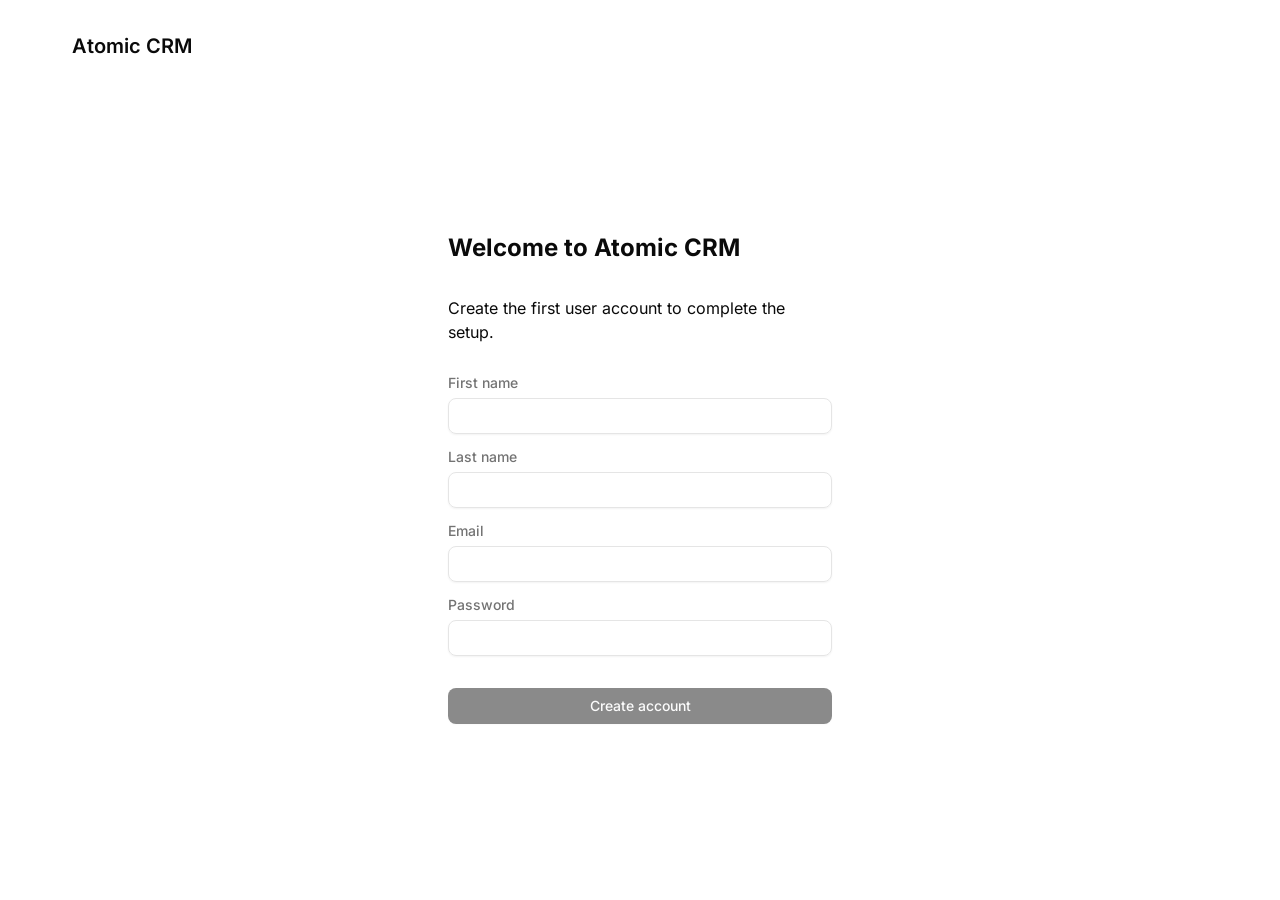
==== commit f5d2bbe0: "Updates" ====
--- a/index.html
+++ b/index.html
@@ -1 +1 @@
-<!doctype html><html lang="en" translate="no" class="notranslate"><head><meta charset="utf-8"><meta name="viewport" content="minimum-scale=1,initial-scale=1,width=device-width"><meta name="theme-color" content="#000000"><meta name="google" content="notranslate"><meta name="mobile-web-app-capable" content="yes"><meta name="apple-mobile-web-app-capable" content="yes"><meta name="apple-mobile-web-app-status-bar-style" content="default"><link rel="manifest" href="./manifest.json"><link rel="icon shortcut" href="./favicon.ico"><link rel="apple-touch-icon" sizes="40x40" href="./appIcon/40.png"><link rel="apple-touch-icon" sizes="58x58" href="./appIcon/58.png"><link rel="apple-touch-icon" sizes="60x60" href="./appIcon/60.png"><link rel="apple-touch-icon" sizes="76x76" href="./appIcon/76.png"><link rel="apple-touch-icon" sizes="80x80" href="./appIcon/80.png"><link rel="apple-touch-icon" sizes="87x87" href="./appIcon/87.png"><link rel="apple-touch-icon" sizes="114x114" href="./appIcon/114.png"><link rel="apple-touch-icon" sizes="120x120" href="./appIcon/120.png"><link rel="apple-touch-icon" sizes="128x128" href="./appIcon/128.png"><link rel="apple-touch-icon" sizes="136x136" href="./appIcon/136.png"><link rel="apple-touch-icon" sizes="152x152" href="./appIcon/152.png"><link rel="apple-touch-icon" sizes="167x167" href="./appIcon/167.png"><link rel="apple-touch-icon" sizes="180x180" href="./appIcon/180.png"><link rel="apple-touch-icon" sizes="192x192" href="./appIcon/192.png"><link rel="apple-touch-icon" sizes="1024x1024" href="./appIcon/1024.png"><title>Atomic CRM</title><style>body{margin:0;padding:0;font-family:sans-serif}button,input,select,textarea,a{touch-action:manipulation}.loader-container{background-color:#fafafa;flex-direction:column;justify-content:center;align-items:center;display:flex;position:absolute;inset:0}.loader,.loader:before,.loader:after{border-radius:50%}.loader{color:#283593;text-indent:-99999em;width:10em;height:10em;margin:55px auto;font-size:11px;position:relative;-webkit-transform:translateZ(0);-ms-transform:translateZ(0);transform:translateZ(0);box-shadow:inset 0 0 0 1em}.loader:before,.loader:after{content:"";position:absolute}.loader:before{-webkit-transform-origin:5.2em 5.1em;transform-origin:5.2em 5.1em;background:#fafafa;border-radius:10.2em 0 0 10.2em;width:5.2em;height:10.2em;-webkit-animation:2s 1.5s infinite load2;animation:2s 1.5s infinite load2;top:-.1em;left:-.1em}.loader:after{-webkit-transform-origin:0 5.1em;transform-origin:0 5.1em;background:#fafafa;border-radius:0 10.2em 10.2em 0;width:5.2em;height:10.2em;-webkit-animation:2s infinite load2;animation:2s infinite load2;top:-.1em;left:5.1em}@-webkit-keyframes load2{0%{-webkit-transform:rotate(0);transform:rotate(0)}to{-webkit-transform:rotate(360deg);transform:rotate(360deg)}}@keyframes load2{0%{-webkit-transform:rotate(0);transform:rotate(0)}to{-webkit-transform:rotate(360deg);transform:rotate(360deg)}}</style><script type="module" crossorigin src="./assets/index-CoNjOxWQ.js"></script><link rel="stylesheet" crossorigin href="./assets/index-Bz48IOPK.css"><script id="vite-plugin-pwa:register-sw" src="./registerSW.js"></script></head><body><div id="root"><div class="loader-container"><div class="loader">Loading...</div></div></div><noscript>You need to enable JavaScript to run this app.</noscript></body></html>+<!doctype html><html lang="en" translate="no" class="notranslate"><head><meta charset="utf-8"><meta name="viewport" content="minimum-scale=1,initial-scale=1,width=device-width"><meta name="theme-color" content="#000000"><meta name="google" content="notranslate"><meta name="mobile-web-app-capable" content="yes"><meta name="apple-mobile-web-app-capable" content="yes"><meta name="apple-mobile-web-app-status-bar-style" content="default"><link rel="manifest" href="./manifest.json"><link rel="icon shortcut" href="./favicon.ico"><link rel="apple-touch-icon" sizes="40x40" href="./appIcon/40.png"><link rel="apple-touch-icon" sizes="58x58" href="./appIcon/58.png"><link rel="apple-touch-icon" sizes="60x60" href="./appIcon/60.png"><link rel="apple-touch-icon" sizes="76x76" href="./appIcon/76.png"><link rel="apple-touch-icon" sizes="80x80" href="./appIcon/80.png"><link rel="apple-touch-icon" sizes="87x87" href="./appIcon/87.png"><link rel="apple-touch-icon" sizes="114x114" href="./appIcon/114.png"><link rel="apple-touch-icon" sizes="120x120" href="./appIcon/120.png"><link rel="apple-touch-icon" sizes="128x128" href="./appIcon/128.png"><link rel="apple-touch-icon" sizes="136x136" href="./appIcon/136.png"><link rel="apple-touch-icon" sizes="152x152" href="./appIcon/152.png"><link rel="apple-touch-icon" sizes="167x167" href="./appIcon/167.png"><link rel="apple-touch-icon" sizes="180x180" href="./appIcon/180.png"><link rel="apple-touch-icon" sizes="192x192" href="./appIcon/192.png"><link rel="apple-touch-icon" sizes="1024x1024" href="./appIcon/1024.png"><title>Atomic CRM</title><style>body{margin:0;padding:0;font-family:sans-serif}button,input,select,textarea,a{touch-action:manipulation}.loader-container{background-color:#fafafa;flex-direction:column;justify-content:center;align-items:center;display:flex;position:absolute;inset:0}.loader,.loader:before,.loader:after{border-radius:50%}.loader{color:#283593;text-indent:-99999em;width:10em;height:10em;margin:55px auto;font-size:11px;position:relative;-webkit-transform:translateZ(0);-ms-transform:translateZ(0);transform:translateZ(0);box-shadow:inset 0 0 0 1em}.loader:before,.loader:after{content:"";position:absolute}.loader:before{-webkit-transform-origin:5.2em 5.1em;transform-origin:5.2em 5.1em;background:#fafafa;border-radius:10.2em 0 0 10.2em;width:5.2em;height:10.2em;-webkit-animation:2s 1.5s infinite load2;animation:2s 1.5s infinite load2;top:-.1em;left:-.1em}.loader:after{-webkit-transform-origin:0 5.1em;transform-origin:0 5.1em;background:#fafafa;border-radius:0 10.2em 10.2em 0;width:5.2em;height:10.2em;-webkit-animation:2s infinite load2;animation:2s infinite load2;top:-.1em;left:5.1em}@-webkit-keyframes load2{0%{-webkit-transform:rotate(0);transform:rotate(0)}to{-webkit-transform:rotate(360deg);transform:rotate(360deg)}}@keyframes load2{0%{-webkit-transform:rotate(0);transform:rotate(0)}to{-webkit-transform:rotate(360deg);transform:rotate(360deg)}}</style><script type="module" crossorigin src="./assets/index-Dj7Y8pzk.js"></script><link rel="stylesheet" crossorigin href="./assets/index-Bz48IOPK.css"><script id="vite-plugin-pwa:register-sw" src="./registerSW.js"></script></head><body><div id="root"><div class="loader-container"><div class="loader">Loading...</div></div></div><noscript>You need to enable JavaScript to run this app.</noscript></body></html>
